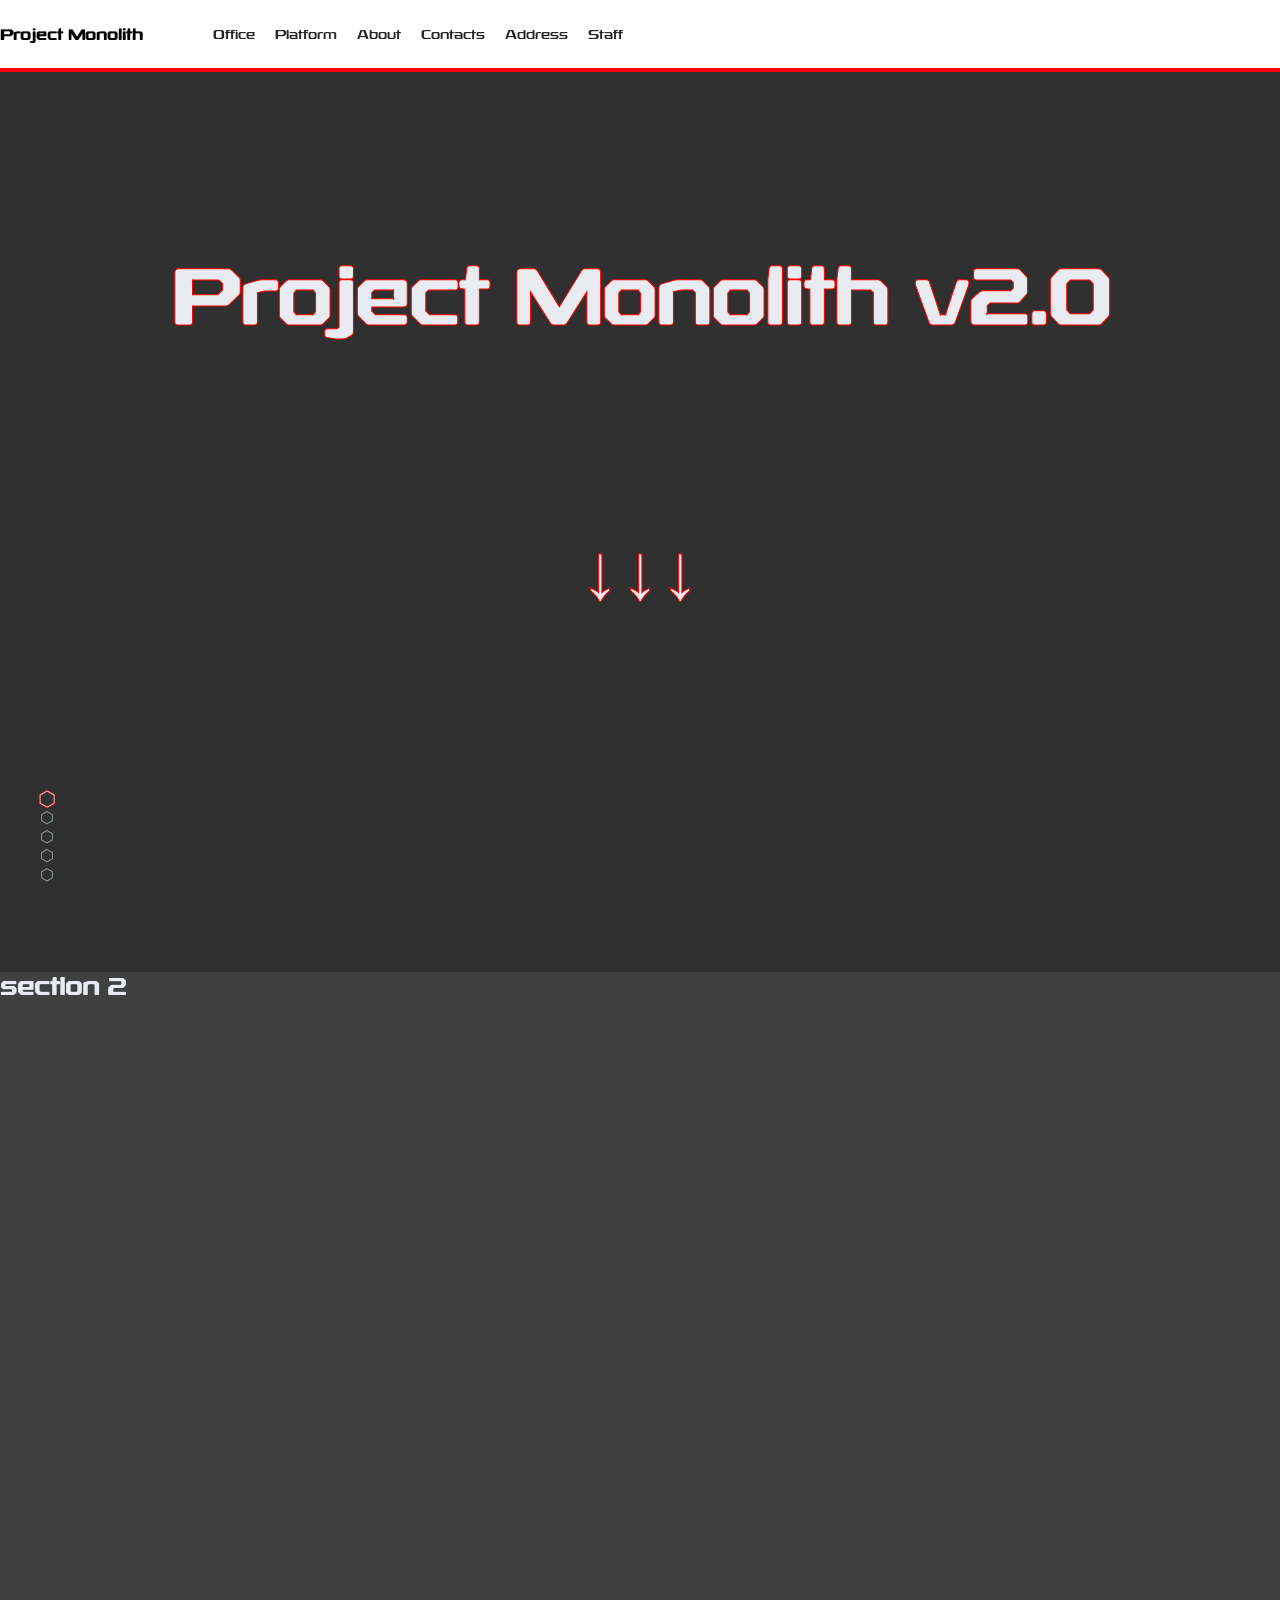
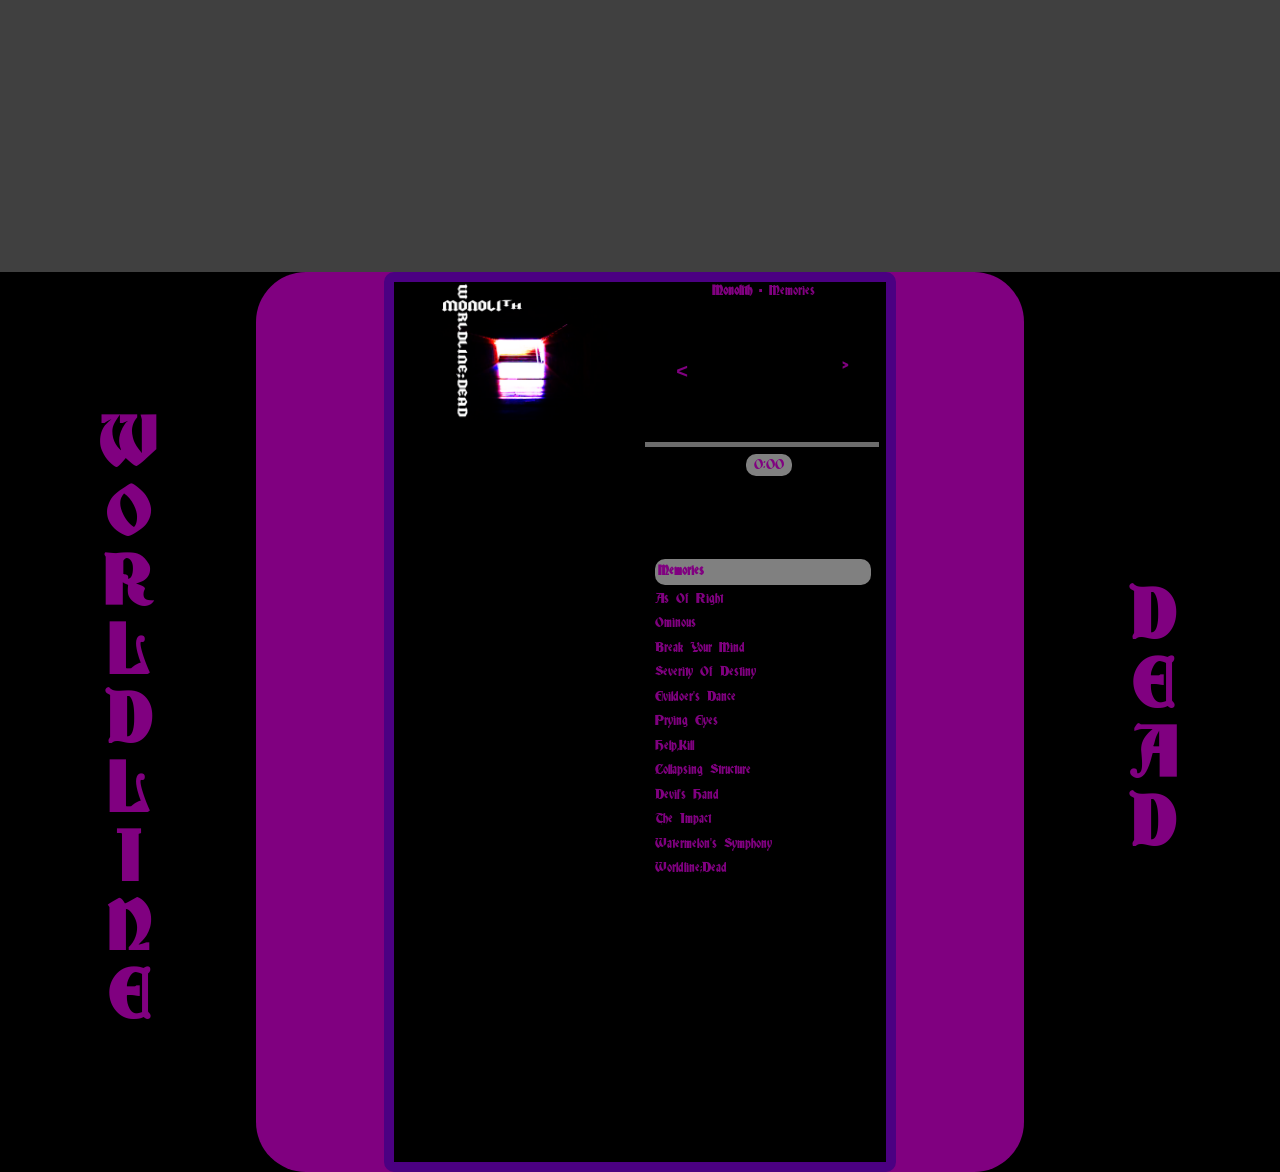
==== index.html @ 78538996 "second commit" ====
<!DOCTYPE html>
<html>
  <head>
    <meta charset="utf-8">
    <title>Project Monolith 2.0</title>
    <link rel="stylesheet" type="text/css" href="style.css">
    <link href="https://fonts.googleapis.com/css?family=Lato&display=swap" rel="stylesheet">
    <meta name="viewport" content="width=device-width, initial-scale=1">
  </head>
<body>


  <div class="theDock">
    <ul>
      <a class="scroll" href="#main-nav"><li>⬡</li></a>
      <a class="scroll" href="#sectionTwo"><li>⬡</li></a>
      <a class="scroll" href="#worldlineDeadSection"><li>⬡</li></a>
      <a class="scroll" href="#sectionFour"><li>⬡</li></a>
      <a class="scroll" href="#sectionFive"><li>⬡</li></a>
    </ul>
  </div>
  <nav id="main-nav">
    <h3>Project Monolith</h3>
    <ul class="main-menu">
      <li><a href="#">Office</a></li>
      <li><a href="#">Platform</a></li>
      <li><a href="#">About</a></li>
      <li><a href="#">Contacts</a></li>
      <li><a href="#">Address</a></li>
      <li><a href="#">Staff</a></li>
    </ul>
  </nav>

  <div id="fullpage">
    <section id="Home">
      <div class="landingScreenTop">
        <h2>Project Monolith v2.0</h2>
      </div>
      <div class="landingScreenBottom">
        <a class="scroll down" href="#sectionTwo">↓↓↓</a>
      </div>
    </section>
    <section id="sectionTwo">
      <h2>section 2</h2>
    </section>
    <section id="worldlineDeadSection">
      <div class="worldlineColumn">
        <h1>WORLDLINE</h1>
      </div>
      <div class="musicPlayer">
        <div id="container">
          <div id="audio-img">
            <img class="cover" title="Worldline;Dead player provided by Monolith" alt="Worldline;Dead" >
          </div>
          <div id="audio-player">
            <div id="audio-info">
              <span class="artist"></span> - <span class="title"></span>
            </div>
            <!-- <input id="volume" type="range" min="0" max="10" value="5"> -->
            <br>
            <div id="audio-buttons">
              <button id="prev"><</button>
              <button id="play"></button>
              <button id="pause"></button>
              <button id="stop"></button>
              <button id="next">˃</button>
            </div>
            <div class="clear"></div>
            <div id="tracker">
              <div id="progressbar">
                <span id="progress"></span>
              </div>
              <span id="duration"></span>
            </div>
            <div class="clear"></div>
            <br>
            <ul id="playlist">
              <li song="Memories.mp3" cover="cover1.jpg" artist="Monolith">Memories</li>
              <li song="As Of Right Now.mp3" cover="cover1.jpg" artist="Monolith">As Of Right</li>
              <li song="Ominous.mp3" cover="cover1.jpg" artist="Monolith">Ominous</li>
              <li song="Break Your Mind.mp3" cover="cover1.jpg" artist="Monolith">Break Your Mind</li>
              <li song="Severity Of Destiny.mp3" cover="cover1.jpg" artist="Monolith">Severity Of Destiny</li>
              <li song="Evildoer's Dance.mp3" cover="cover1.jpg" artist="Monolith">Evildoer's Dance</li>
              <li song="Prying Eyes.mp3" cover="cover1.jpg" artist="Monolith">Prying Eyes</li>
              <li song="Help,Kill.mp3" cover="cover1.jpg" artist="Monolith">Help,Kill</li>
              <li song="Collapsing Structure.mp3" cover="cover1.jpg" artist="Monolith">Collapsing Structure</li>
              <li song="Devil's Hand.mp3" cover="cover1.jpg" artist="Monolith">Devil's Hand</li>
              <li song="The Impact.mp3" cover="cover1.jpg" artist="Monolith">The Impact</li>
              <li song="Watermelon's Symphony.mp3" cover="cover1.jpg" artist="Monolith">Watermelon's Symphony</li>
              <li song="Worldline;Dead.mp3" cover="cover1.jpg" artist="Monolith">Worldline;Dead</li>
            </ul>
          </div>
        </div>
      </div>
      <div class="deadColumn">
        <h1>DEAD</h1>
      </div>
    </section>
    <!-- <section id="sectionFour"></section>
    <section id="sectionFive"></section> -->
  </div>


  <script src="https://code.jquery.com/jquery-3.4.1.js"></script>
  <script src="jquery.scrollify.js"></script>
  <script type="text/javascript "src="script.js"></script>



  <script type="text/javascript">

    $(document).ready(function() {

  var scrollLink = $('.scroll');

  // Smooth scrolling
  scrollLink.click(function(e) {
    e.preventDefault();
    $('body,html').animate({
      scrollTop: $(this.hash).offset().top
    }, 500 );
  });

  // Checking if the animation shall occur
  var worldline_position = $('#worldlineDeadSection').offset().top;

  $(window).on('scroll', function() {
    var y_scroll_pos = window.pageYOffset;
    var scroll_pos_test = worldline_position;

    if(y_scroll_pos > scroll_pos_test) {
        $('.worldlineColumn').addClass('start');
        $('.deadColumn').addClass('start');
        $('.musicPlayer').addClass('start');
    }
    else {
      $('.worldlineColumn').removeClass('start');
      $('.deadColumn').removeClass('start');
      $('.musicPlayer').removeClass('start');
    }
});

var landingPage_position = $('#Home').offset().top;

$(window).on('scroll', function() {
  var y_scroll_pos = window.pageYOffset;
  var scroll_pos_test = landingPage_position;

  if(y_scroll_pos < scroll_pos_test - 20) {
      $('.landingScreenTop').addClass('start');
      $('.landingScreenBottom').addClass('start');
  }
  else {
    $('.landingScreenTop').removeClass('start');
    $('.landingScreenBottom').removeClass('start');
  }
});

  // Active link switching
  $(window).scroll(function() {
    var scrollbarLocation = $(this).scrollTop();

    scrollLink.each(function() {

      var sectionOffset = $(this.hash).offset().top - 20;

      if ( sectionOffset <= scrollbarLocation ) {
        $(this).children().addClass('active');
        $(this).siblings().children().removeClass('active');
      }
    })

  })
  $.scrollify({
    section: "section",
    sectionName: "Home",
    easing: "easeOutExpo",
    touchScroll: true,
    scrollSpeed: 600
  })
})

  </script>
</body>

</html>
---- style.css ----
/* @font-face {
    font-family: 'MyWebFont';
    src: url('webfont.eot');
    src: url('fonts/abovedemoregular-ljmd-webfont.woff') format('woff'),
     url('fonts/AboveDemoRegular-lJMd.ttf') format('truetype');
}
@font-face {
    font-family: "MyRegularWebFont";
    src: url('fonts/gisha.woff') format('woff'),
      url('fonts/gisha.ttf') format('truetype');
} */
@font-face {
    font-family: "MonolithicFont";
    src: url('fonts/rexlia rg.ttf') format('truetype');
}
@font-face {
    font-family: "OldMonolithicFont";
    src: url('fonts/Deutsch.ttf') format('truetype');
}
@keyframes blinker {
  50% {
    opacity: 0;
  }
}
@keyframes animatetop {
  from {top: -300px; opacity: 0}
  to {top: 0; opacity: 1}
}
@keyframes slideInFromLeft {
    0% {
        transform: translateX(-100%);
    }
    100% {
        transform: translateX(0);
    }
}
@keyframes slideInFromRight {
    0% {
        transform: translateX(100%);
    }
    100% {
        transform: translateX(0);
    }
}
@keyframes slideInFromTop {
    0% {
        transform: translateY(-100%);
    }
    100% {
        transform: translateY(0);
    }
}
@keyframes slideInFromBottom {
    0% {
        transform: translateY(100%);
    }
    100% {
        transform: translateY(0);
    }
}

*{
  box-sizing: border-box;
}


html, body {
  overflow-x: hidden;
  padding: 0;
  margin: 0;
  font-family: "MonolithicFont", serif, sans-serif;
  font-weight: lighter;
}
body {

}

/* width */
::-webkit-scrollbar {
  width: 6px;
}

/* Track */
::-webkit-scrollbar-track {
  background: black;
}

/* Handle */
::-webkit-scrollbar-thumb {
  border-radius: 10px;
  background: #ccc;
}

/* Handle on hover */
::-webkit-scrollbar-thumb:hover {
  background: #555;
}
.box {
  /* border: red 1px solid; */
}
#main-nav {
  display: flex;
  align-items: center;
  justify-content: center;
  height: 8vh;
  padding: 20px 0;
  font-size: 13px;
  width: 100%;
  border-bottom: red 4px solid;
}
#main-nav .logo {

}
#main-nav ul {
  list-style: none;
  display: flex;
}
#main-nav ul li {
  padding: 0 10px;
}
#main-nav ul li a {
  padding-bottom: 2px;
}
#main-nav ul li a:hover {
  border-bottom: 2px solid #262626;
}
#main-nav ul.main-menu{
  flex: 1;
  margin-left: 20px;
}
#main-nav a {
  color: #262626;
  text-decoration: none;
}
.theDock{
  bottom: 0;
  position: fixed;
  z-index: 3;
  left: 0;
}
.theDock ul {
  list-style: none;
}
.theDock a{
  text-decoration: none;
  font-family: "MonolithicFont", sans-serif;
}
.theDock li{
  color: rgba(149, 165, 166, 1);
  font-size: 16px;
  transition: transform .1s;
  padding: 0;
}
.theDock li:hover{
  transform: scale(1.1);
}
.theDock li.active{
  -webkit-text-stroke-width: 0.3px;
  -webkit-text-stroke-color: red;
  transform: scale(1.3);
  color: rgba(232, 236, 241, 1)!important;
}
h2 {
  color: rgba(232, 236, 241, 1);
  font-weight: bold;
  margin: 0;
  padding: 0;
  font-family: 'MonolithicFont', sans-serif;
}

#fullpage {
  scroll-behavior: smooth;
  background-color: #fff;
  overflow-y: hidden;
  overflow-x: hidden;
}

#fullpage section{


}
#fullpage section:nth-child(1){
  background-image: url('images/monolith3.jpeg');
  background-size: cover;
  background-attachment: fixed;
  background-position: center;
  background-repeat: no-repeat;
  position: relative;
  background-color: rgb(48,48,48);
}
#Home {
  display: grid;
  grid-template-rows: 1fr 1fr;
  height: 90vh;
}
.landingScreenTop {
  animation: 1s ease-out 0s 1 slideInFromTop;
  position: relative;
  display: flex;
  align-items: center;
  justify-content: center;
}
.landingScreenTop.start {
  animation: 1s ease-out 0s 1 slideInFromLeft;
}
.landingScreenBottom {
  animation: 1s ease-out 0s 1 slideInFromBottom;
  position: relative;
  display: flex;
  justify-content: center;
}
.landingScreenBottom.start {
    animation: 1s ease-out 0s 1 slideInFromRight;
}
.down {
  animation: blinker 2s linear infinite;
  text-decoration: none;
  font-size: 5em;
  color: rgba(232, 236, 241, 1);
  -webkit-text-stroke-width: 1px;
  -webkit-text-stroke-color: red;
  cursor: pointer;
}
#Home h2 {
  position: absolute;
  -webkit-text-stroke-width: 1px;
  -webkit-text-stroke-color: red;
  font-size: 6vw;
}


#fullpage section:nth-child(2){
  position: relative;
  background-color: rgb(64,64,64);
  height: 100vh;
}
#fullpage section:nth-child(3){
  position: relative;
  background-color: black;
}

#worldlineDeadSection {
  display: grid;
  grid-template-columns: 2fr 6fr 2fr;
}
.worldlineColumn {
  display: flex;
  align-items: center;
  justify-content: center;
  color: purple;
  background-color: black;
}
.worldlineColumn h1 {
  font-size: 5vw;
  font-family: 'OldMonolithicFont', sans-serif;
  writing-mode: vertical-rl;
  text-orientation: upright;
}
.worldlineColumn.start {
  animation: 1s ease-out 0s 1 slideInFromTop;
}
.deadColumn {
  display: flex;
  align-items: center;
  justify-content: center;
  color: purple;
  background-color: black;
}
.deadColumn h1 {
  font-size: 5vw;
  font-family: 'OldMonolithicFont', sans-serif;
  writing-mode: vertical-rl;
  text-orientation: upright;
}
.deadColumn.start {
  animation: 1s ease-out 0s 1 slideInFromBottom;
}
.musicPlayer {
  border-radius: 50px;
  font-family: 'OldMonolithicFont', sans-serif;
  background-color: purple;
  display: flex;
  align-items: center;
  justify-content: center;

}
.musicPlayer.start {
  animation: 1s ease-out 0s 1 slideInFromLeft;
}
.musicPlayer h1 {
  font-size: 3vw;
  color: black;
}
#container {
  display: grid;
  grid-template-columns: 1fr 1fr;
  align-items: flex-start;
  justify-content: center;
  height: 100vh;
  min-height: 400px;
  overflow: auto;
  width: 40vw;
  border: indigo solid 10px;
  padding: 0;
  outline: none;
  font-family: "Arial" sans-serif;
  font-size: 13px;
  line-height: 1.5em;
  color: purple;
  background: black;
  -moz-border-radius: 10px;
  -webkit-border-radius: 10px;
  border-radius: 10px;
}
.clear {
  clear: both;
}
#audio-img {
  position: relative;
  overflow: hidden;
  height: 200px;
  margin-bottom: 15px;
  cursor: pointer;
}
.cover {
  width: 100%;
  z-index: 1;
}
#audio-player {
  display: grid;
  grid-template-rows: 0.1fr 0.5fr 0.5fr 0.5fr 1fr;
  align-content: flex-start;
}
#audio-info {
  text-align: center;
}
#audio-info .artist {
  font-weight: bold;
}
input#volume {
  width: 95%;
  -webkit-appearance: none !important;
  margin-left: 2%;
  background: #ccc;
  height: 1px;
  margin-bottom: 20px;
}
input#volume::-webkit-slider-thumb {
  -webkit-appearance: none !important;
  background: url("images/buttons/knob.png") no-repeat;
  height: 12px;
  width: 12px;
  cursor: pointer;
}
#audio-buttons {
  width: 100%;
  display: flex;
  justify-content: center;
  align-items: center;
}
button:hover {
  cursor: pointer;
  transform: scale(0.9);
}

button#play {
  width: 70px;
  height: 70px;
  background: url("images/buttons/play.png") no-repeat;
  float: left;
  -moz-border-radius: 10px;
  -webkit-border-radius: 10px;
  border-radius: 10px;
  border: black solid 1px;
  outline: none;
  transition: transform .1s;
}
button#pause {
  width: 70px;
  height: 70px;
  background: url("images/buttons/pause.png") no-repeat;
  float: left;
  -moz-border-radius: 10px;
  -webkit-border-radius: 10px;
  border-radius: 10px;
  border: black solid 1px;
  outline: none;
}
button#stop {
  width: 70px;
  height: 70px;
  background: url("images/buttons/stop.png") no-repeat;
  float: left;
  -moz-border-radius: 10px;
  -webkit-border-radius: 10px;
  border-radius: 10px;
  border: black solid 1px;
  outline: none;
}
button#prev {
  color: purple;
  font-weight: bold;
  font-size: 20px;
  border: none;
  background: black;
  outline: none;
  outline: none;
}
button#next {
  color: purple;
  font-weight: bold;
  font-size: 20px;
  border: none;
  background: black;
  outline: none;
}
#playlist {
  list-style: none;
  padding: 10px;
}
#playlist li {
  cursor: pointer;
  margin: 5px;
}
#tracker {
  position: relative;
  width: 100%;
}
#playlist li.active {
  font-weight: bold;
  padding: 3px;
  background: grey;
  -moz-border-radius: 10px;
  -webkit-border-radius: 10px;
  border-radius: 10px;
}
#playlist li:hover {
  background-color: #ccc;
  color: black;
  -moz-border-radius: 10px;
  -webkit-border-radius: 10px;
  border-radius: 10px
}
#progressbar {
  width: 95%;
  margin-left: 2%;
  margin-bottom: 20px;
  margin-bottom: 9px;
  height: 5px;
  background: url("images/buttons/progress_bg1.png") no-repeat;
  float: left;
  cursor: pointer;
}
#progress {
  background: url("images/buttons/progress1.png") no-repeat;
  height: 5px;
  display: inline-block;
  position: absolute;
  top: 0;
  left: 6px;
  cursor: pointer;
}
#duration {
  margin-left: 43%;
  top: 0;
  right: 10px;
  padding: 4px 8px;
  background: grey;
  -moz-border-radius: 10px;
  -webkit-border-radius: 10px;
  border-radius: 10px;
  font-weight: 300;
}


@media only screen and (max-device-width: 1366px) {
  #fullpage section:nth-child(2) {
    background-attachment: scroll;
  }
}
@media (max-width: 1100px) {
  #main-nav {
    display: none;
  }
  #Home {
    border-top: none;
  }
}
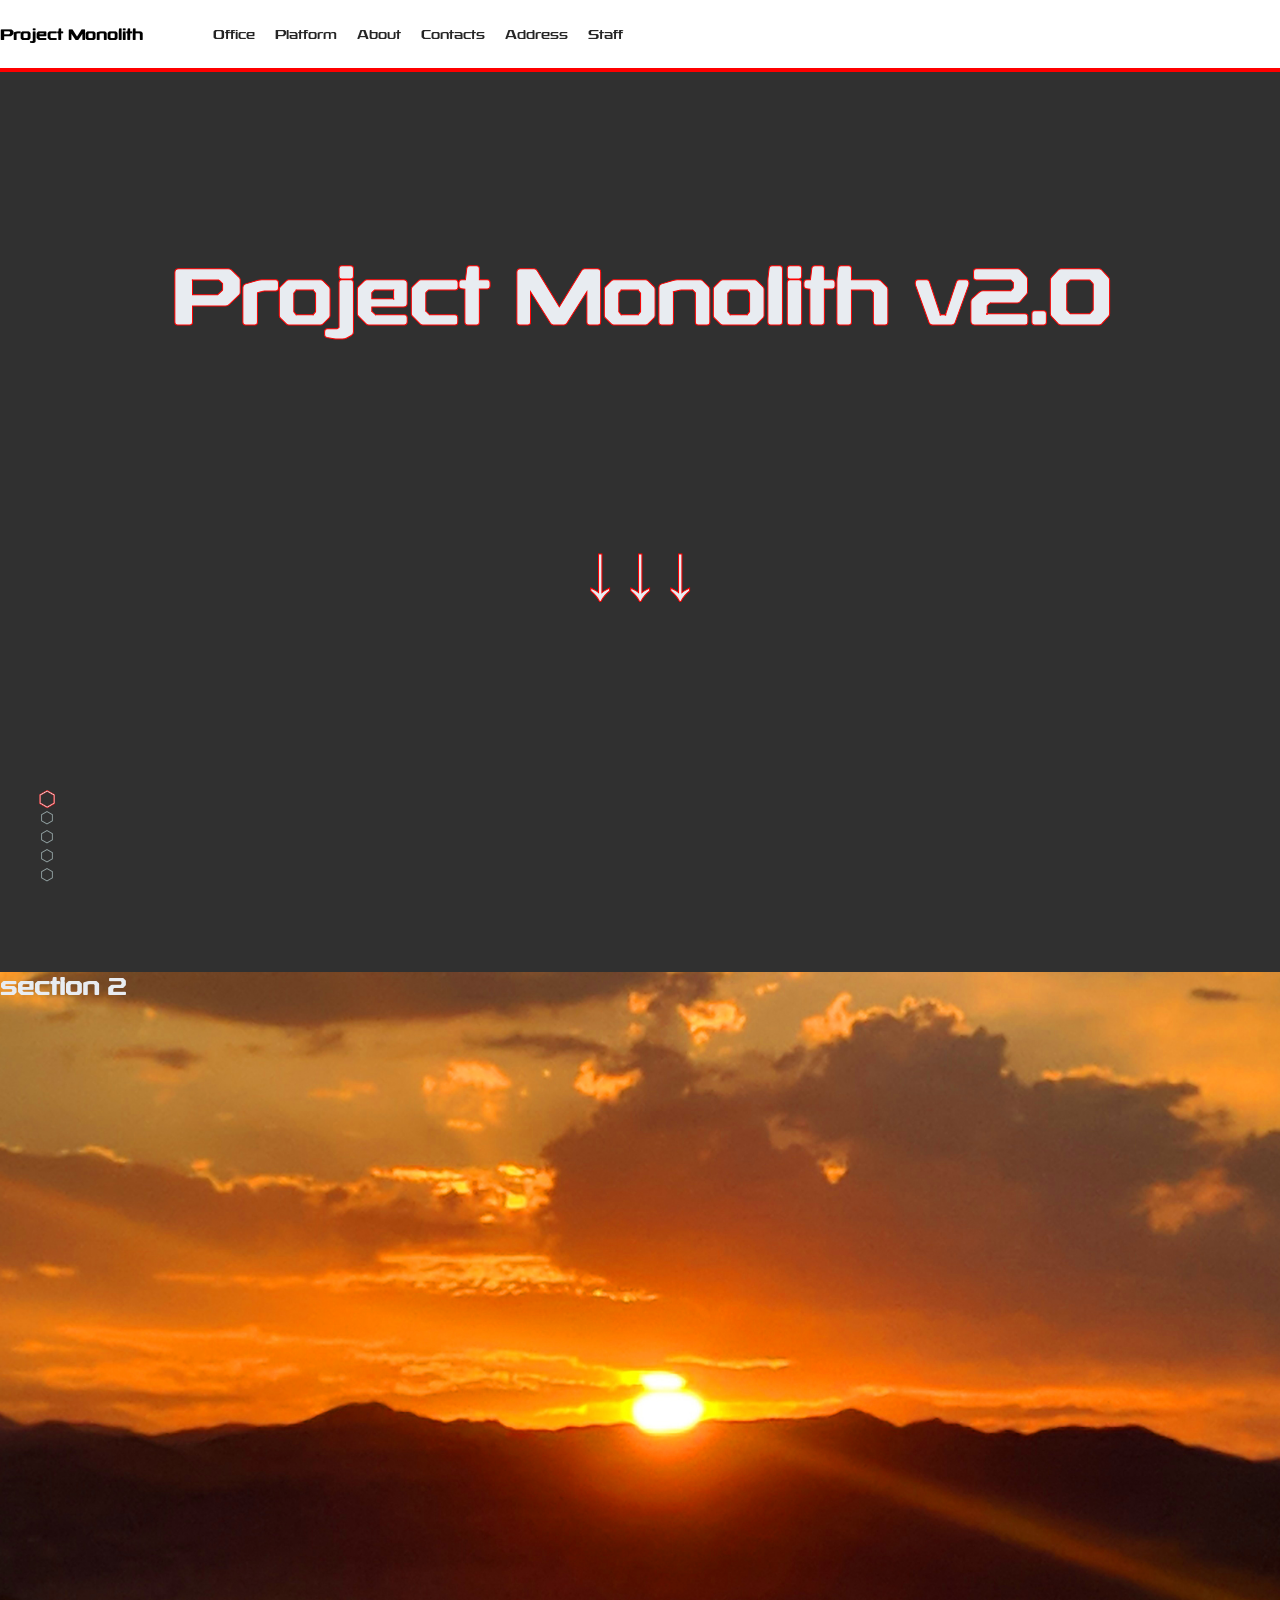
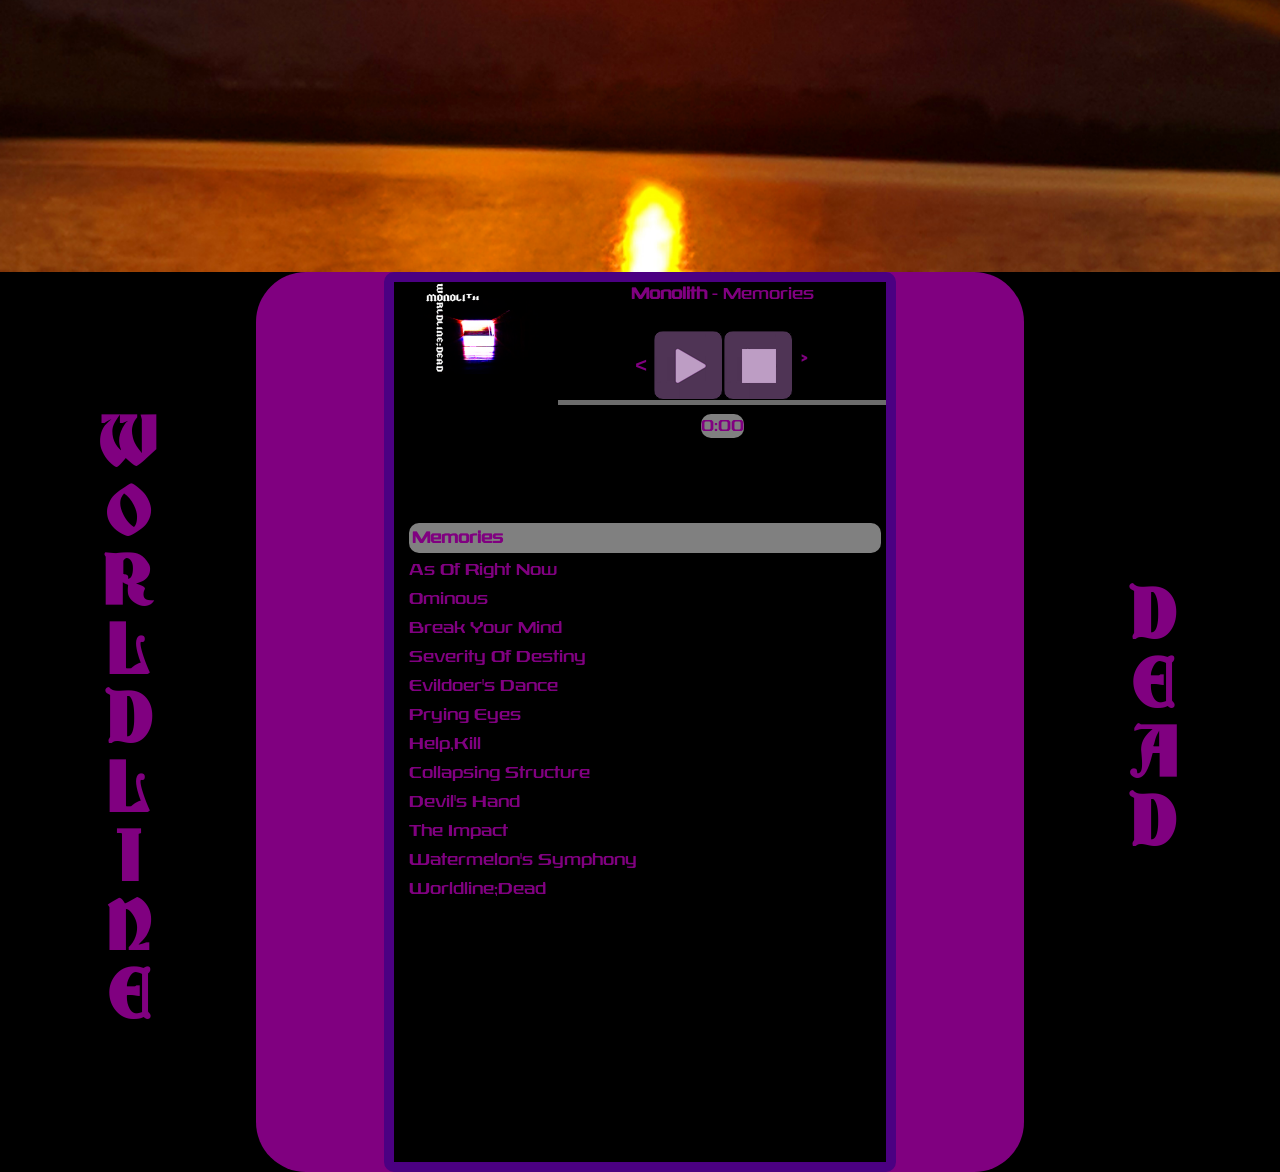
==== commit fc6f7104: "commit codename indigo" ====
--- a/index.html
+++ b/index.html
@@ -49,16 +49,16 @@
       </div>
       <div class="musicPlayer">
         <div id="container">
-          <div id="audio-img">
-            <img class="cover" title="Worldline;Dead player provided by Monolith" alt="Worldline;Dead" >
+          <div id="audio-img" class="box">
+            <img class="box cover" title="Worldline;Dead player provided by Monolith" alt="Worldline;Dead" >
           </div>
-          <div id="audio-player">
-            <div id="audio-info">
+          <div id="audio-player" class="box">
+            <div id="audio-info" class="box">
               <span class="artist"></span> - <span class="title"></span>
             </div>
             <!-- <input id="volume" type="range" min="0" max="10" value="5"> -->
             <br>
-            <div id="audio-buttons">
+            <div id="audio-buttons" class="box">
               <button id="prev"><</button>
               <button id="play"></button>
               <button id="pause"></button>
@@ -66,30 +66,34 @@
               <button id="next">˃</button>
             </div>
             <div class="clear"></div>
-            <div id="tracker">
-              <div id="progressbar">
-                <span id="progress"></span>
+            <div id="tracker" class="box">
+              <div id="progressbar" class="box">
+                <span id="progress" class="box"></span>
               </div>
-              <span id="duration"></span>
+              <div id="durationBox">
+                <span id="duration" class="box"></span>
+              </div>
             </div>
             <div class="clear"></div>
             <br>
-            <ul id="playlist">
-              <li song="Memories.mp3" cover="cover1.jpg" artist="Monolith">Memories</li>
-              <li song="As Of Right Now.mp3" cover="cover1.jpg" artist="Monolith">As Of Right</li>
-              <li song="Ominous.mp3" cover="cover1.jpg" artist="Monolith">Ominous</li>
-              <li song="Break Your Mind.mp3" cover="cover1.jpg" artist="Monolith">Break Your Mind</li>
-              <li song="Severity Of Destiny.mp3" cover="cover1.jpg" artist="Monolith">Severity Of Destiny</li>
-              <li song="Evildoer's Dance.mp3" cover="cover1.jpg" artist="Monolith">Evildoer's Dance</li>
-              <li song="Prying Eyes.mp3" cover="cover1.jpg" artist="Monolith">Prying Eyes</li>
-              <li song="Help,Kill.mp3" cover="cover1.jpg" artist="Monolith">Help,Kill</li>
-              <li song="Collapsing Structure.mp3" cover="cover1.jpg" artist="Monolith">Collapsing Structure</li>
-              <li song="Devil's Hand.mp3" cover="cover1.jpg" artist="Monolith">Devil's Hand</li>
-              <li song="The Impact.mp3" cover="cover1.jpg" artist="Monolith">The Impact</li>
-              <li song="Watermelon's Symphony.mp3" cover="cover1.jpg" artist="Monolith">Watermelon's Symphony</li>
-              <li song="Worldline;Dead.mp3" cover="cover1.jpg" artist="Monolith">Worldline;Dead</li>
-            </ul>
           </div>
+          <ul id="playlist" class="box">
+            <li song="Memories.mp3" cover="cover1.jpg" artist="Monolith">Memories</li>
+            <li song="As Of Right Now.mp3" cover="cover1.jpg" artist="Monolith">As Of Right Now</li>
+            <li song="Ominous.mp3" cover="cover1.jpg" artist="Monolith">Ominous</li>
+            <li song="Break Your Mind.mp3" cover="cover1.jpg" artist="Monolith">Break Your Mind</li>
+            <li song="Severity Of Destiny.mp3" cover="cover1.jpg" artist="Monolith">Severity Of Destiny</li>
+            <li song="Evildoer's Dance.mp3" cover="cover1.jpg" artist="Monolith">Evildoer's Dance</li>
+            <li song="Prying Eyes.mp3" cover="cover1.jpg" artist="Monolith">Prying Eyes</li>
+            <li song="Help,Kill.mp3" cover="cover1.jpg" artist="Monolith">Help,Kill</li>
+            <li song="Collapsing Structure.mp3" cover="cover1.jpg" artist="Monolith">Collapsing Structure</li>
+            <li song="Devil's Hand.mp3" cover="cover1.jpg" artist="Monolith">Devil's Hand</li>
+            <li song="The Impact.mp3" cover="cover1.jpg" artist="Monolith">The Impact</li>
+            <li song="Watermelon's Symphony.mp3" cover="cover1.jpg" artist="Monolith">Watermelon's Symphony</li>
+            <li song="Worldline;Dead.mp3" cover="cover1.jpg" artist="Monolith">Worldline;Dead</li>
+          </ul>
+
+
         </div>
       </div>
       <div class="deadColumn">
@@ -128,7 +132,7 @@
     var y_scroll_pos = window.pageYOffset;
     var scroll_pos_test = worldline_position;
 
-    if(y_scroll_pos > scroll_pos_test) {
+    if(y_scroll_pos > scroll_pos_test - 590) {
         $('.worldlineColumn').addClass('start');
         $('.deadColumn').addClass('start');
         $('.musicPlayer').addClass('start');
@@ -146,7 +150,7 @@
   var y_scroll_pos = window.pageYOffset;
   var scroll_pos_test = landingPage_position;
 
-  if(y_scroll_pos < scroll_pos_test - 20) {
+  if(y_scroll_pos < scroll_pos_test + 300) {
       $('.landingScreenTop').addClass('start');
       $('.landingScreenBottom').addClass('start');
   }
--- a/style.css
+++ b/style.css
@@ -96,7 +96,7 @@
   background: #555;
 }
 .box {
-  /* border: red 1px solid; */
+  /* border: purple 1px solid; */
 }
 #main-nav {
   display: flex;
@@ -231,6 +231,9 @@
 
 #fullpage section:nth-child(2){
   position: relative;
+  background-image: url("images/die.jpg");
+  background-size: cover;
+  background-position: center;
   background-color: rgb(64,64,64);
   height: 100vh;
 }
@@ -257,7 +260,7 @@
   text-orientation: upright;
 }
 .worldlineColumn.start {
-  animation: 1s ease-out 0s 1 slideInFromTop;
+  animation: 1s ease-out 0s 1 slideInFromLeft;
 }
 .deadColumn {
   display: flex;
@@ -273,7 +276,7 @@
   text-orientation: upright;
 }
 .deadColumn.start {
-  animation: 1s ease-out 0s 1 slideInFromBottom;
+  animation: 1s ease-out 0s 1 slideInFromRight;
 }
 .musicPlayer {
   border-radius: 50px;
@@ -285,7 +288,7 @@
 
 }
 .musicPlayer.start {
-  animation: 1s ease-out 0s 1 slideInFromLeft;
+  animation: 1s ease-out 0s 1 slideInFromBottom;
 }
 .musicPlayer h1 {
   font-size: 3vw;
@@ -293,7 +296,8 @@
 }
 #container {
   display: grid;
-  grid-template-columns: 1fr 1fr;
+  grid-template-columns: 1fr 1fr 1fr;
+  grid-template-rows: 1fr 3fr;
   align-items: flex-start;
   justify-content: center;
   height: 100vh;
@@ -303,8 +307,8 @@
   border: indigo solid 10px;
   padding: 0;
   outline: none;
-  font-family: "Arial" sans-serif;
-  font-size: 13px;
+  font-family: "MonolithicFont", sans-serif;
+  font-size: 16px;
   line-height: 1.5em;
   color: purple;
   background: black;
@@ -316,10 +320,10 @@
   clear: both;
 }
 #audio-img {
+  grid-column: 1/2;
   position: relative;
   overflow: hidden;
-  height: 200px;
-  margin-bottom: 15px;
+  height: auto;
   cursor: pointer;
 }
 .cover {
@@ -328,7 +332,7 @@
 }
 #audio-player {
   display: grid;
-  grid-template-rows: 0.1fr 0.5fr 0.5fr 0.5fr 1fr;
+  grid-column: 2/4;
   align-content: flex-start;
 }
 #audio-info {
@@ -378,7 +382,7 @@
 button#pause {
   width: 70px;
   height: 70px;
-  background: url("images/buttons/pause.png") no-repeat;
+  background: url("images/buttons/pauseindigo.png") no-repeat;
   float: left;
   -moz-border-radius: 10px;
   -webkit-border-radius: 10px;
@@ -414,9 +418,11 @@
   background: black;
   outline: none;
 }
+
 #playlist {
+  grid-column: 1/4;
   list-style: none;
-  padding: 10px;
+  padding-left: 10px;
 }
 #playlist li {
   cursor: pointer;
@@ -435,15 +441,15 @@
   border-radius: 10px;
 }
 #playlist li:hover {
-  background-color: #ccc;
+  background-color: purple;
   color: black;
   -moz-border-radius: 10px;
   -webkit-border-radius: 10px;
   border-radius: 10px
 }
 #progressbar {
-  width: 95%;
-  margin-left: 2%;
+  width: 100%;
+
   margin-bottom: 20px;
   margin-bottom: 9px;
   height: 5px;
@@ -452,19 +458,19 @@
   cursor: pointer;
 }
 #progress {
-  background: url("images/buttons/progress1.png") no-repeat;
+  background: url("images/buttons/progress_indigo.png") no-repeat;
   height: 5px;
   display: inline-block;
   position: absolute;
   top: 0;
-  left: 6px;
-  cursor: pointer;
+  cursor: pointer;
+}
+#durationBox {
+  display: flex;
+  width: 100%;
+  justify-content: center;
 }
 #duration {
-  margin-left: 43%;
-  top: 0;
-  right: 10px;
-  padding: 4px 8px;
   background: grey;
   -moz-border-radius: 10px;
   -webkit-border-radius: 10px;
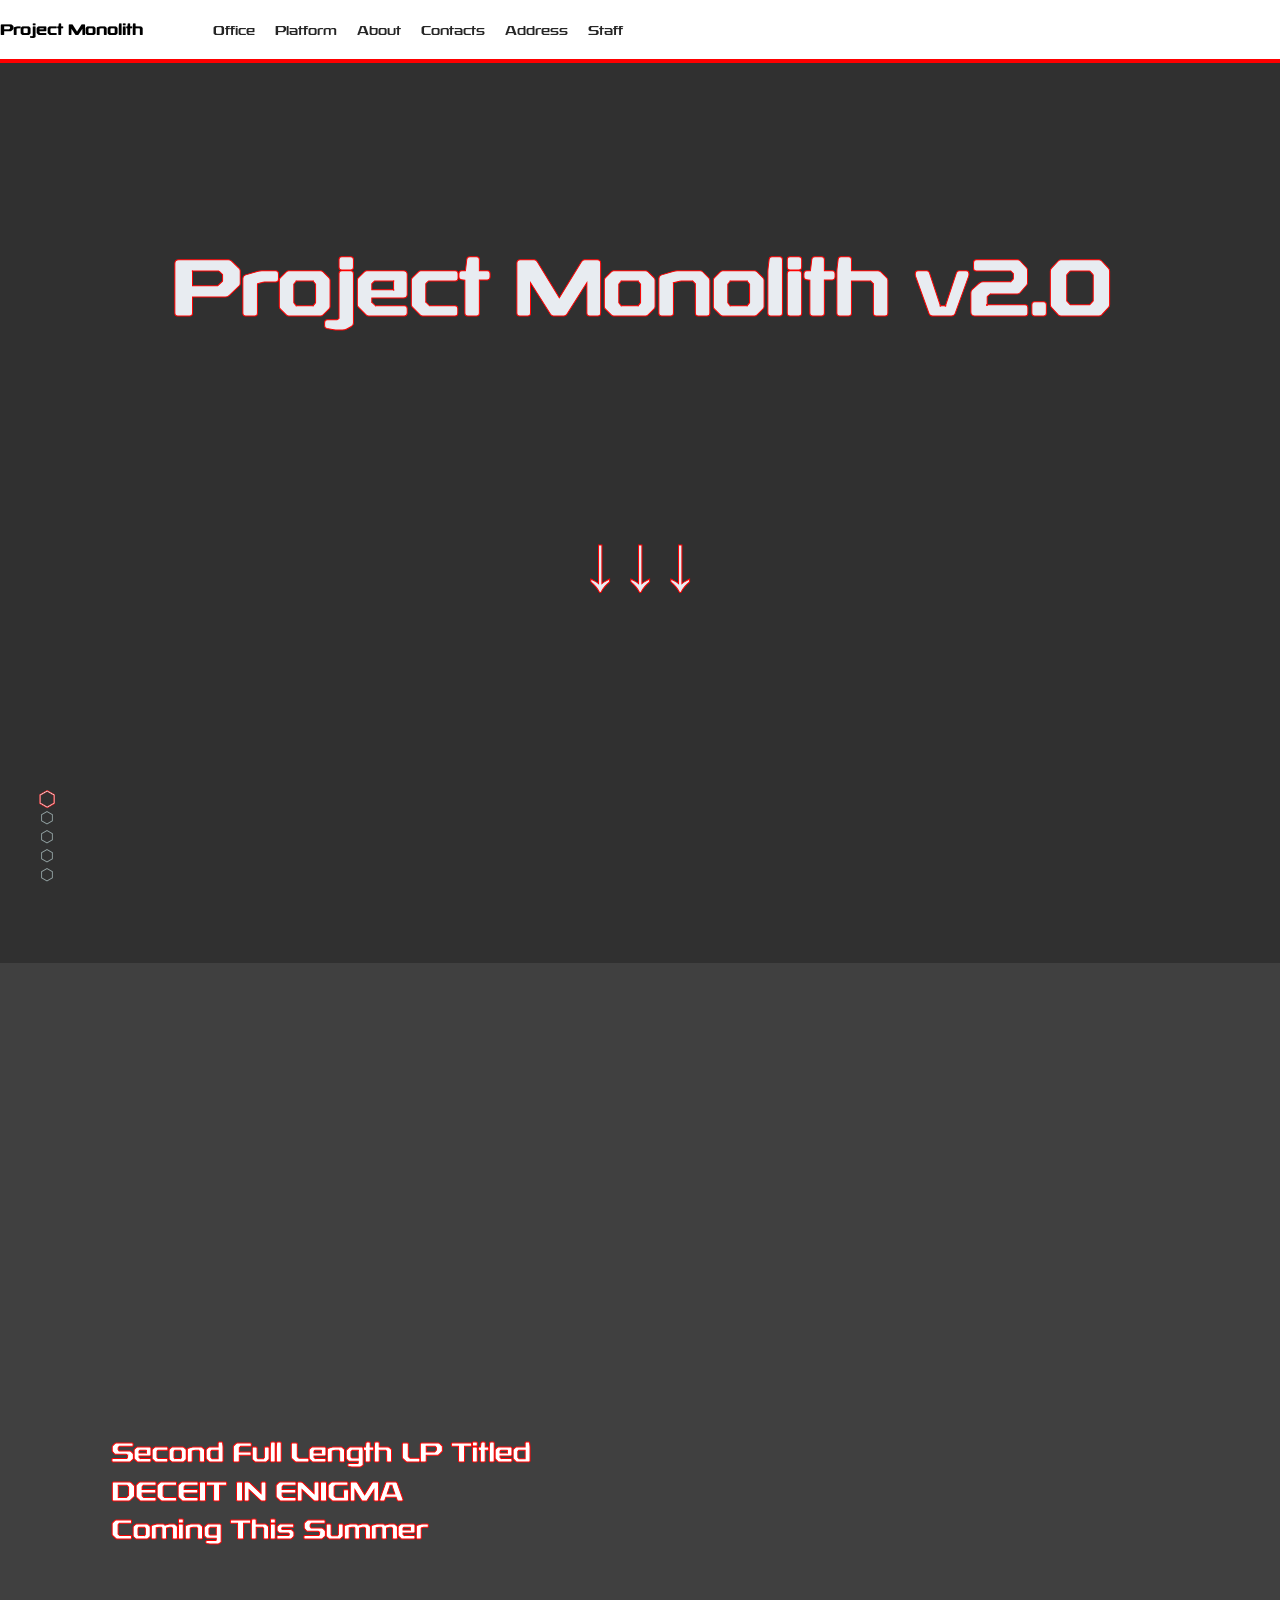
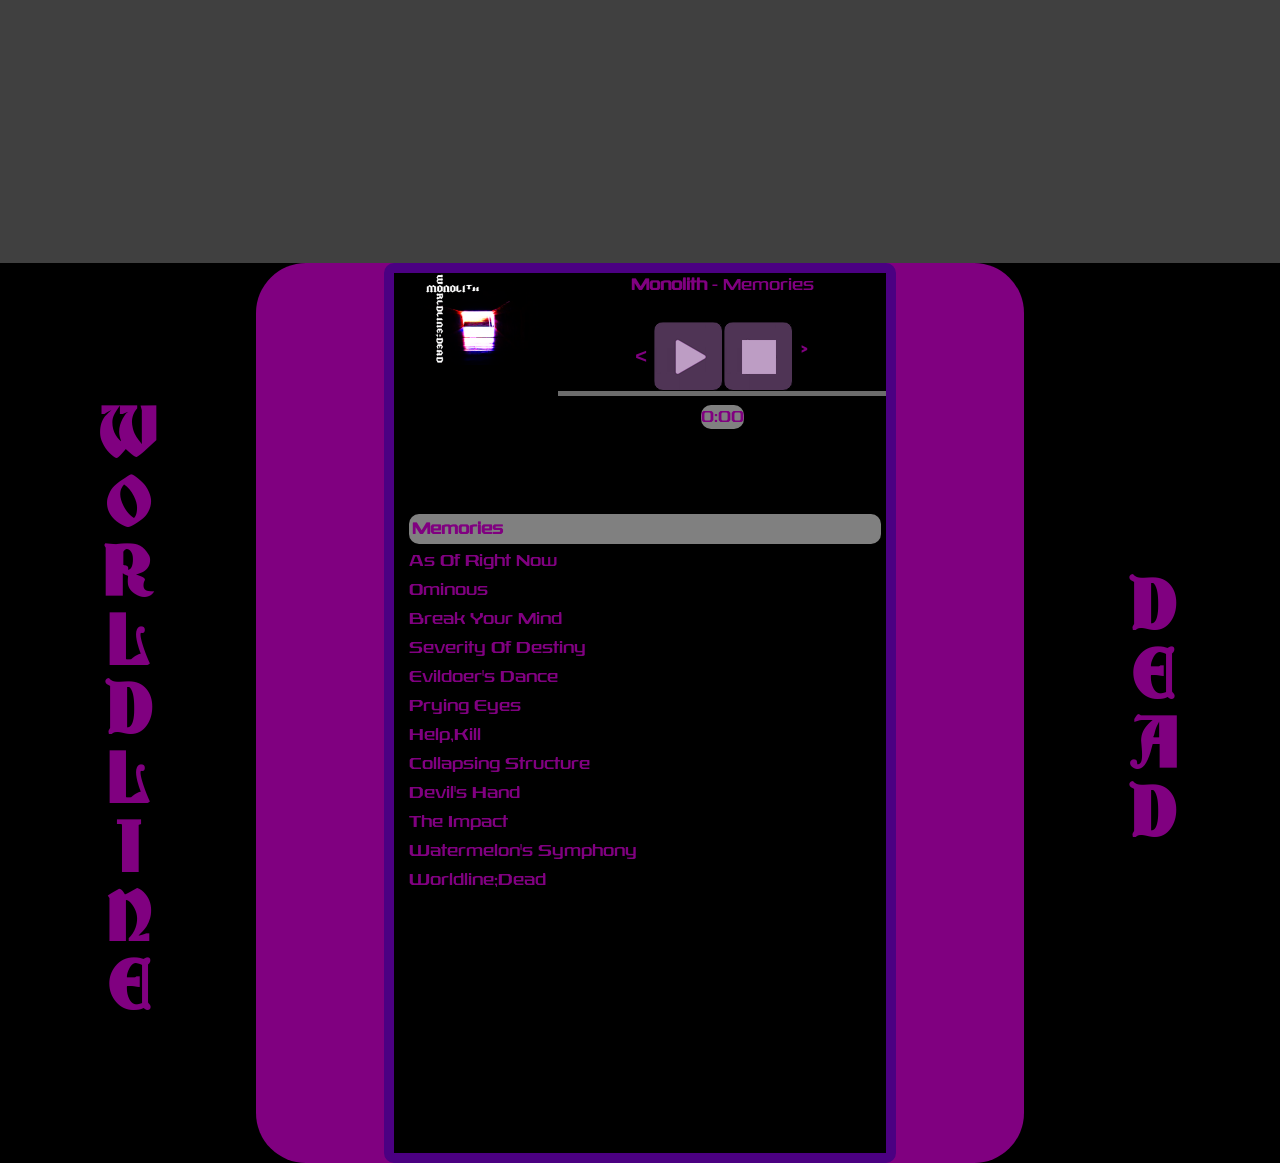
==== commit c0f73041: "commit x" ====
--- a/index.html
+++ b/index.html
@@ -41,7 +41,17 @@
       </div>
     </section>
     <section id="sectionTwo">
-      <h2>section 2</h2>
+      <div class="artSection">
+        <div class="whitespace">
+
+        </div>
+        <div class="deceinInEnigma">
+          <h1>Second Full Length LP Titled<br>DECEIT IN ENIGMA<br>Coming This Summer</h1>
+        </div>
+      </div>
+      <div class="videoContainer">
+        <iframe src="https://www.youtube.com/embed/eZB2RjzZxMc" frameborder="0" allow="accelerometer; autoplay; encrypted-media; gyroscope; picture-in-picture" allowfullscreen></iframe>
+      </div>
     </section>
     <section id="worldlineDeadSection">
       <div class="worldlineColumn">
@@ -132,7 +142,7 @@
     var y_scroll_pos = window.pageYOffset;
     var scroll_pos_test = worldline_position;
 
-    if(y_scroll_pos > scroll_pos_test - 590) {
+    if(y_scroll_pos > scroll_pos_test - 555) {
         $('.worldlineColumn').addClass('start');
         $('.deadColumn').addClass('start');
         $('.musicPlayer').addClass('start');
--- a/style.css
+++ b/style.css
@@ -102,7 +102,7 @@
   display: flex;
   align-items: center;
   justify-content: center;
-  height: 8vh;
+  height: 7vh;
   padding: 20px 0;
   font-size: 13px;
   width: 100%;
@@ -191,7 +191,7 @@
 #Home {
   display: grid;
   grid-template-rows: 1fr 1fr;
-  height: 90vh;
+  height: 94vh;
 }
 .landingScreenTop {
   animation: 1s ease-out 0s 1 slideInFromTop;
@@ -230,12 +230,41 @@
 
 
 #fullpage section:nth-child(2){
-  position: relative;
-  background-image: url("images/die.jpg");
+  display: grid;
+  grid-template-columns: 1fr 1fr;
+  position: relative;
+  background-image: url("images/monolithred.jpg");
+  background-repeat: no-repeat;
+  background-attachment: fixed;
   background-size: cover;
   background-position: center;
   background-color: rgb(64,64,64);
   height: 100vh;
+}
+.artSection {
+  display: grid;
+  grid-template-rows: 1fr 1fr;
+}
+.deceinInEnigma {
+  display: flex;
+  justify-content: center;
+}
+.artSection h1 {
+  position: absolute;
+  -webkit-text-stroke-width: 1px;
+  -webkit-text-stroke-color: red;
+  font-size: 2vw;
+  line-height: 1.5em;
+  color: white;
+}
+.videoContainer {
+  display: flex;
+  align-items: center;
+}
+.videoContainer iframe {
+  width: 50vw;
+  height: 70vh;
+  animation: 1s ease-out 0s 1 slideInFromRight;
 }
 #fullpage section:nth-child(3){
   position: relative;
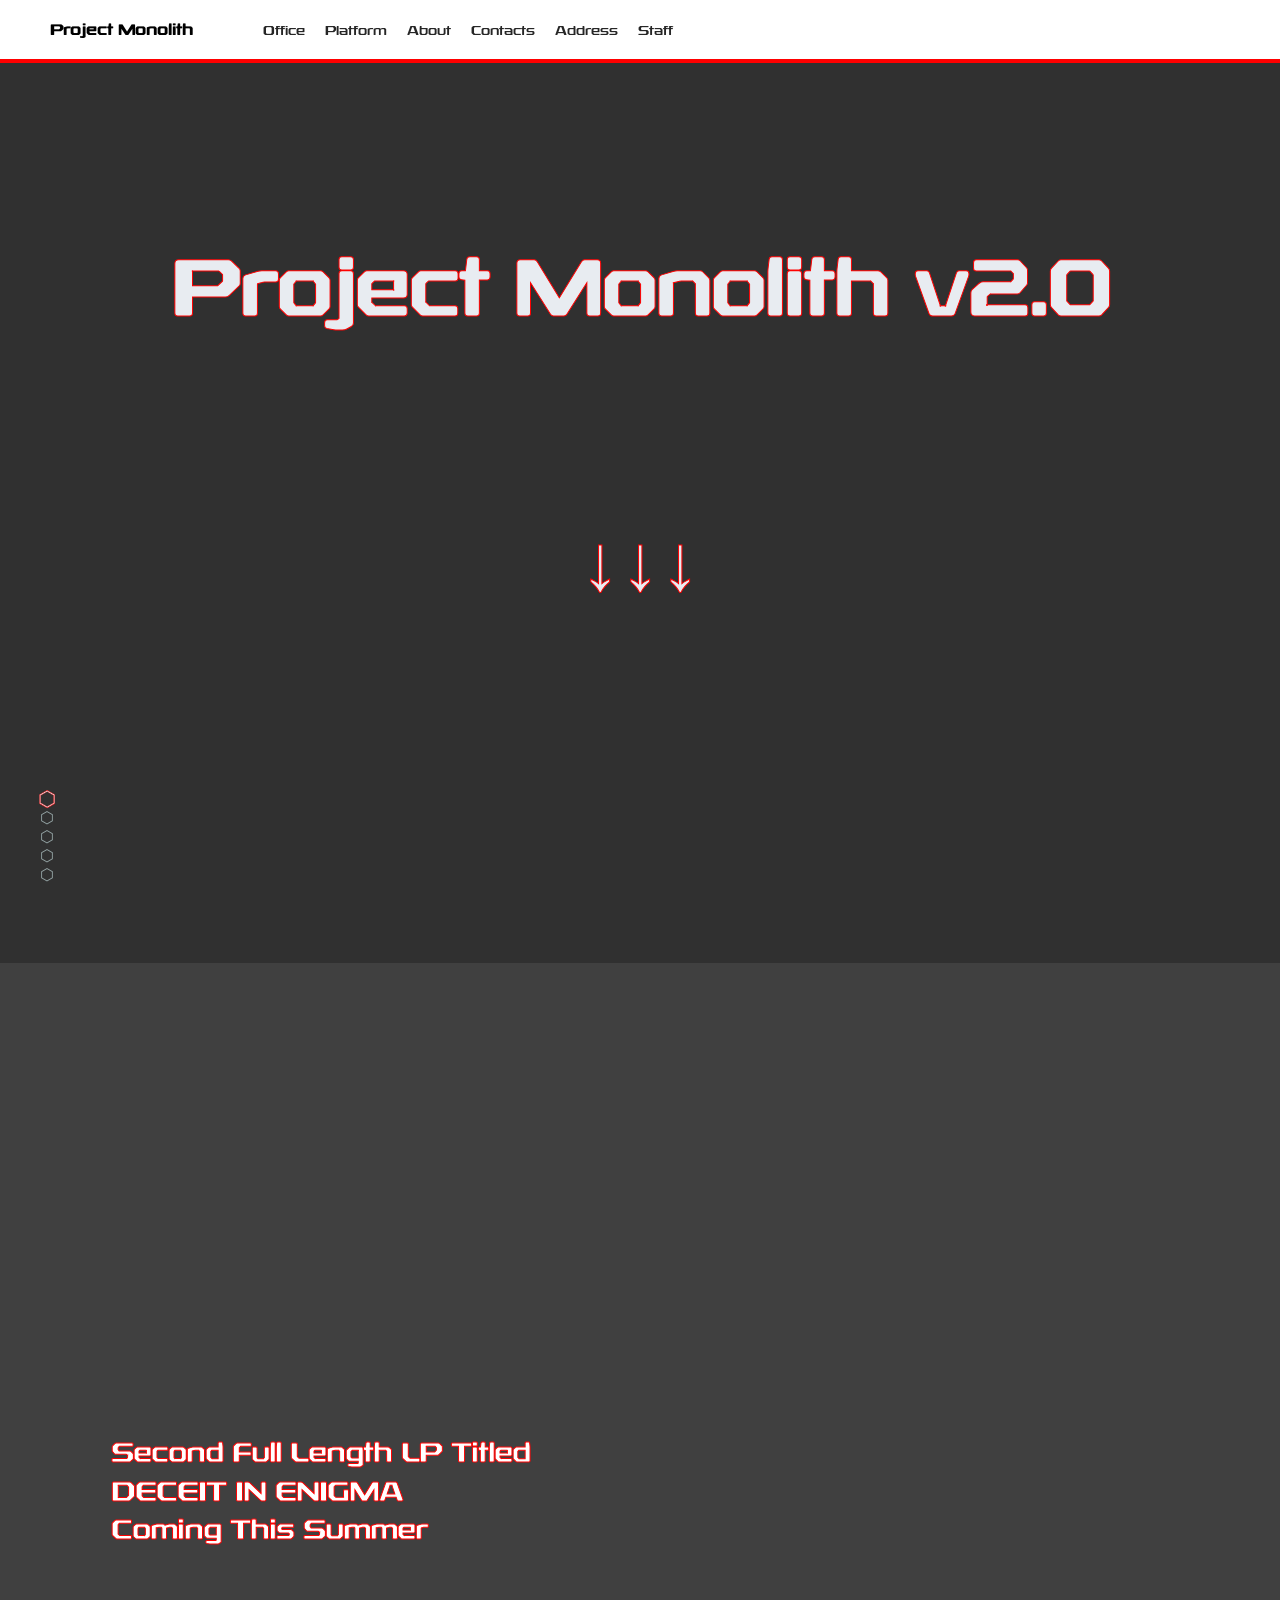
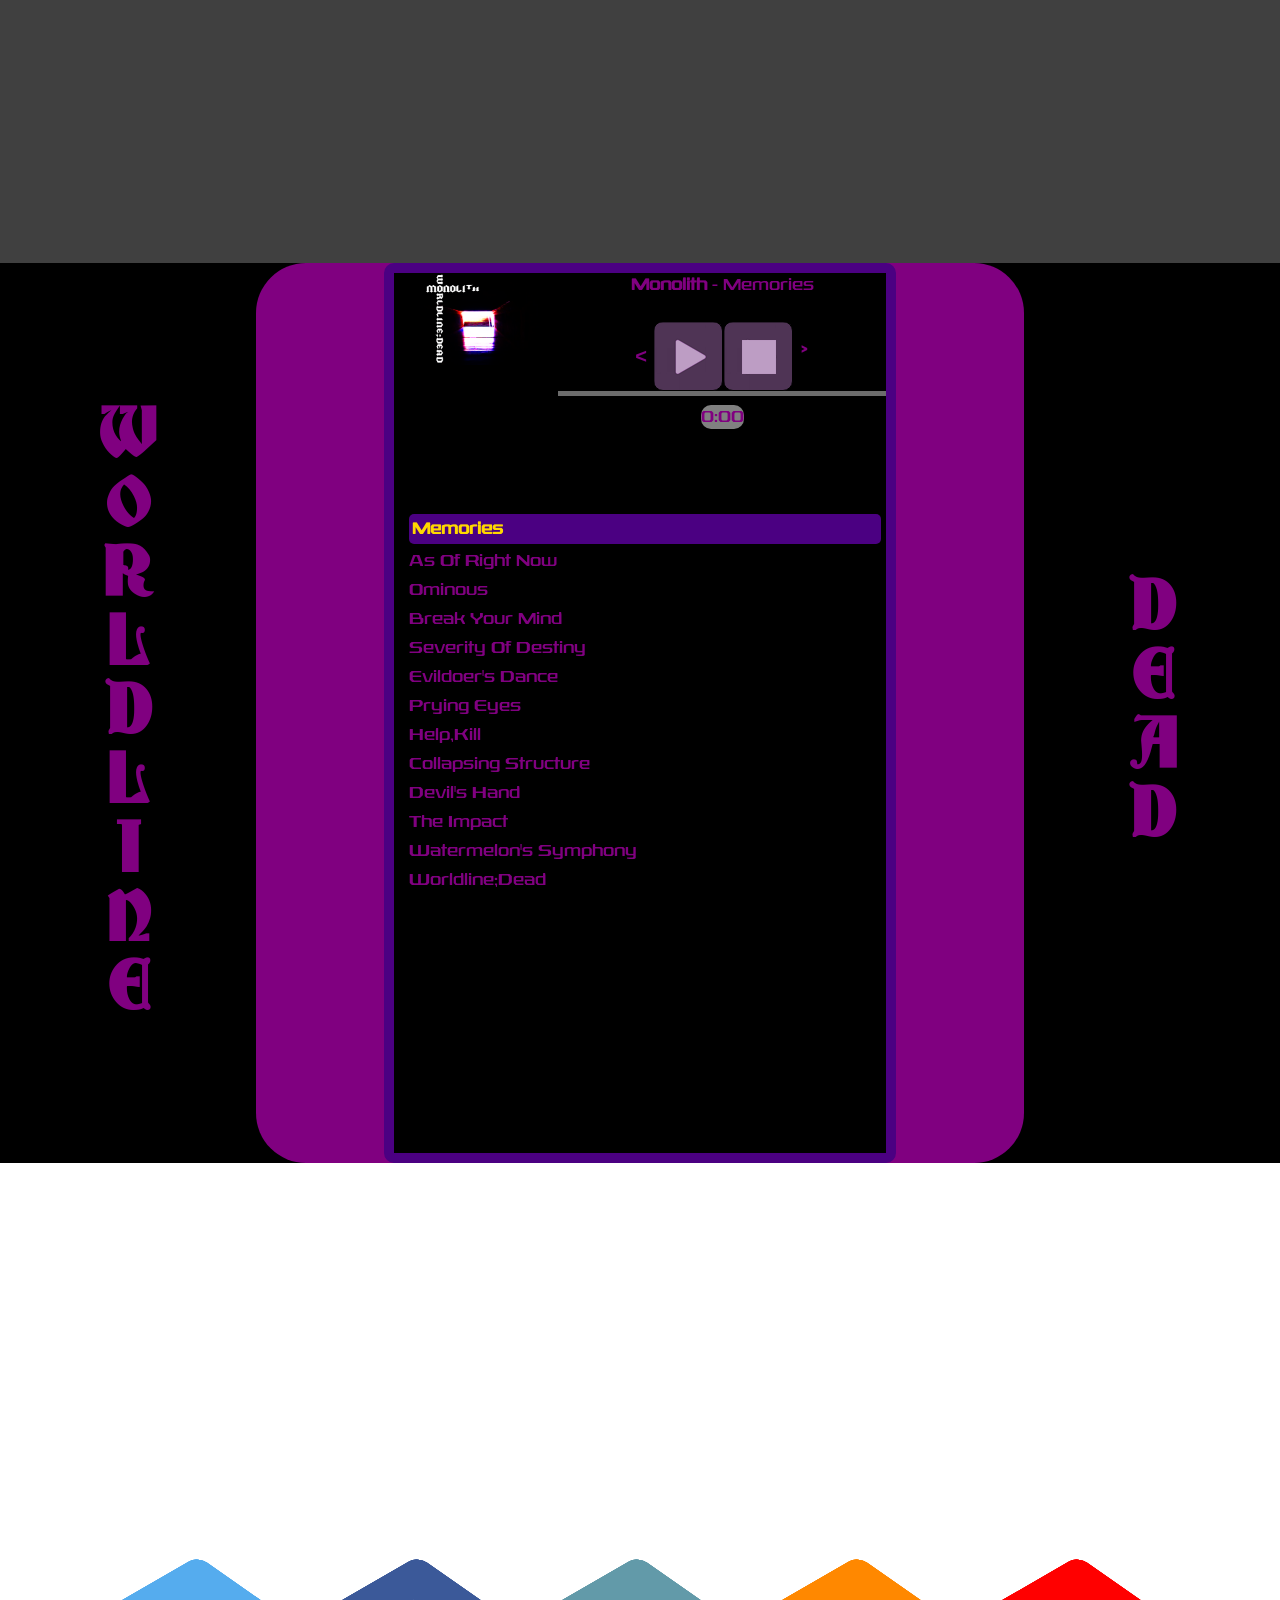
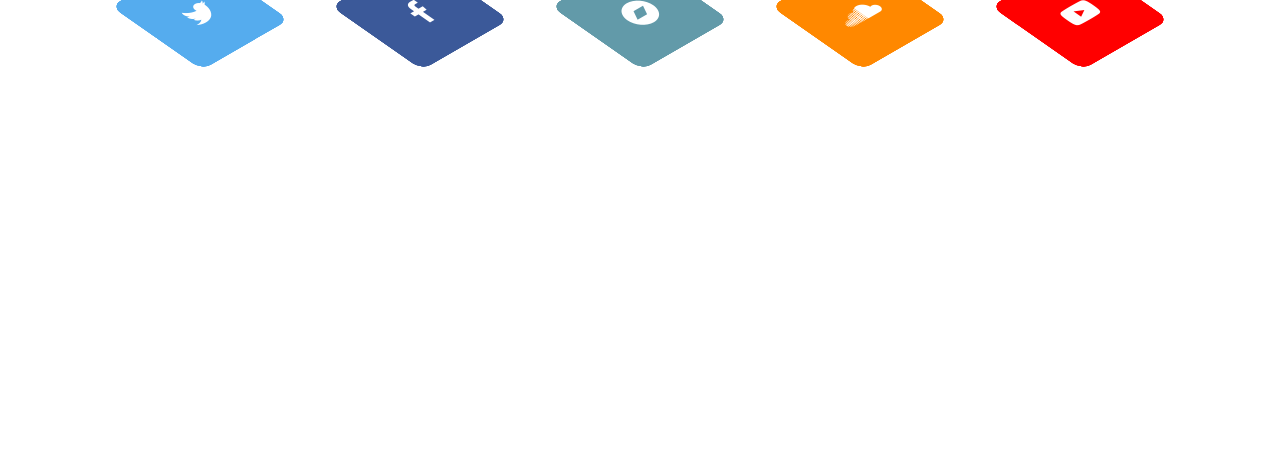
==== commit 4e1799cc: "commit mk85" ====
--- a/index.html
+++ b/index.html
@@ -5,6 +5,7 @@
     <title>Project Monolith 2.0</title>
     <link rel="stylesheet" type="text/css" href="style.css">
     <link href="https://fonts.googleapis.com/css?family=Lato&display=swap" rel="stylesheet">
+    <link href="https://stackpath.bootstrapcdn.com/font-awesome/4.7.0/css/font-awesome.min.css" rel="stylesheet" integrity="sha384-wvfXpqpZZVQGK6TAh5PVlGOfQNHSoD2xbE+QkPxCAFlNEevoEH3Sl0sibVcOQVnN" crossorigin="anonymous">
     <meta name="viewport" content="width=device-width, initial-scale=1">
   </head>
 <body>
@@ -15,7 +16,7 @@
       <a class="scroll" href="#main-nav"><li>⬡</li></a>
       <a class="scroll" href="#sectionTwo"><li>⬡</li></a>
       <a class="scroll" href="#worldlineDeadSection"><li>⬡</li></a>
-      <a class="scroll" href="#sectionFour"><li>⬡</li></a>
+      <a class="scroll" href="#socMediaSection"><li>⬡</li></a>
       <a class="scroll" href="#sectionFive"><li>⬡</li></a>
     </ul>
   </div>
@@ -45,7 +46,7 @@
         <div class="whitespace">
 
         </div>
-        <div class="deceinInEnigma">
+        <div class="deceitInEnigma">
           <h1>Second Full Length LP Titled<br>DECEIT IN ENIGMA<br>Coming This Summer</h1>
         </div>
       </div>
@@ -110,8 +111,56 @@
         <h1>DEAD</h1>
       </div>
     </section>
-    <!-- <section id="sectionFour"></section>
-    <section id="sectionFive"></section> -->
+    <section id="socMediaSection">
+      <ul>
+        <li>
+          <a href="#">
+            <span></span>
+            <span></span>
+            <span></span>
+            <span></span>
+            <span class="fa fa-twitter" aria-hidden="true"></span>
+          </a>
+        </li>
+        <li>
+          <a href="#">
+            <span></span>
+            <span></span>
+            <span></span>
+            <span></span>
+            <span class="fa fa-facebook" aria-hidden="true"></span>
+          </a>
+        </li>
+        <li>
+          <a href="#">
+            <span></span>
+            <span></span>
+            <span></span>
+            <span></span>
+            <span class="fa fa-bandcamp" aria-hidden="true"></span>
+          </a>
+        </li>
+        <li>
+          <a href="#">
+            <span></span>
+            <span></span>
+            <span></span>
+            <span></span>
+            <span class="fa fa-soundcloud" aria-hidden="true"></span>
+          </a>
+        </li>
+        <li>
+          <a href="#">
+            <span></span>
+            <span></span>
+            <span></span>
+            <span></span>
+            <span class="fa fa-youtube-play" aria-hidden="true"></span>
+          </a>
+        </li>
+      </ul>
+    </section>
+    <!-- <section id="sectionFive"></section> -->
   </div>
 
 
@@ -136,13 +185,45 @@
   });
 
   // Checking if the animation shall occur
+  var landingPage_position = $('#Home').offset().top;
+
+  $(window).on('scroll', function() {
+    var y_scroll_pos = window.pageYOffset;
+    var scroll_pos_test = landingPage_position;
+
+    if(y_scroll_pos < scroll_pos_test || y_scroll_pos < sectionTwo_position) {
+        $('.landingScreenTop').addClass('start');
+        $('.landingScreenBottom').addClass('start');
+    }
+    else {
+      $('.landingScreenTop').removeClass('start');
+      $('.landingScreenBottom').removeClass('start');
+    }
+  });
+
+  var sectionTwo_position = $('#sectionTwo').offset().top;
+
+  $(window).on('scroll', function() {
+    var y_scroll_pos = window.pageYOffset;
+    var scroll_pos_test = sectionTwo_position;
+
+    if(y_scroll_pos < worldline_position && y_scroll_pos > landingPage_position) {
+        $('.artSection').addClass('start');
+        $('.videoContainer').addClass('start');
+    }
+    else {
+      $('.artSection').removeClass('start');
+      $('.videoContainer').removeClass('start');
+    }
+  });
+
   var worldline_position = $('#worldlineDeadSection').offset().top;
 
   $(window).on('scroll', function() {
     var y_scroll_pos = window.pageYOffset;
     var scroll_pos_test = worldline_position;
 
-    if(y_scroll_pos > scroll_pos_test - 555) {
+    if(y_scroll_pos > sectionTwo_position + 100 && y_scroll_pos < socmedia_position) {
         $('.worldlineColumn').addClass('start');
         $('.deadColumn').addClass('start');
         $('.musicPlayer').addClass('start');
@@ -154,21 +235,8 @@
     }
 });
 
-var landingPage_position = $('#Home').offset().top;
-
-$(window).on('scroll', function() {
-  var y_scroll_pos = window.pageYOffset;
-  var scroll_pos_test = landingPage_position;
-
-  if(y_scroll_pos < scroll_pos_test + 300) {
-      $('.landingScreenTop').addClass('start');
-      $('.landingScreenBottom').addClass('start');
-  }
-  else {
-    $('.landingScreenTop').removeClass('start');
-    $('.landingScreenBottom').removeClass('start');
-  }
-});
+  var socmedia_position = $('#socMediaSection').offset().top;
+
 
   // Active link switching
   $(window).scroll(function() {
--- a/style.css
+++ b/style.css
@@ -108,8 +108,14 @@
   width: 100%;
   border-bottom: red 4px solid;
 }
-#main-nav .logo {
-
+#main-nav h3 {
+  transition: 0.5s;
+  padding-left: 50px;
+}
+#main-nav h3:hover {
+  font-family: 'OldMonolithicFont', sans-serif;
+  letter-spacing: 1em;
+  color: red;
 }
 #main-nav ul {
   list-style: none;
@@ -119,10 +125,13 @@
   padding: 0 10px;
 }
 #main-nav ul li a {
+  transition: 0.5s;
   padding-bottom: 2px;
 }
 #main-nav ul li a:hover {
   border-bottom: 2px solid #262626;
+  letter-spacing: 1em;
+  color: red;
 }
 #main-nav ul.main-menu{
   flex: 1;
@@ -210,7 +219,7 @@
   justify-content: center;
 }
 .landingScreenBottom.start {
-    animation: 1s ease-out 0s 1 slideInFromRight;
+  animation: 1s ease-out 0s 1 slideInFromRight;
 }
 .down {
   animation: blinker 2s linear infinite;
@@ -233,7 +242,7 @@
   display: grid;
   grid-template-columns: 1fr 1fr;
   position: relative;
-  background-image: url("images/monolithred.jpg");
+  background-image: url("images/Monolithred.jpg");
   background-repeat: no-repeat;
   background-attachment: fixed;
   background-size: cover;
@@ -244,11 +253,17 @@
 .artSection {
   display: grid;
   grid-template-rows: 1fr 1fr;
-}
-.deceinInEnigma {
-  display: flex;
-  justify-content: center;
-}
+  animation: 1s ease-out 0s 1 slideInFromLeft;
+
+}
+.artSection.start {
+  animation: 1s ease-out 0s 1 slideInFromRight;
+}
+.deceitInEnigma {
+  display: flex;
+  justify-content: center;
+}
+
 .artSection h1 {
   position: absolute;
   -webkit-text-stroke-width: 1px;
@@ -260,11 +275,15 @@
 .videoContainer {
   display: flex;
   align-items: center;
+  animation: 1s ease-out 0s 1 slideInFromRight;
+}
+.videoContainer.start {
+  animation: 1s ease-out 0s 1 slideInFromLeft;
 }
 .videoContainer iframe {
   width: 50vw;
   height: 70vh;
-  animation: 1s ease-out 0s 1 slideInFromRight;
+  border-radius: 10px;
 }
 #fullpage section:nth-child(3){
   position: relative;
@@ -464,17 +483,18 @@
 #playlist li.active {
   font-weight: bold;
   padding: 3px;
-  background: grey;
-  -moz-border-radius: 10px;
-  -webkit-border-radius: 10px;
-  border-radius: 10px;
+  color: gold;
+  background: indigo;
+  -moz-border-radius: 5px;
+  -webkit-border-radius: 5px;
+  border-radius: 5px;
 }
 #playlist li:hover {
   background-color: purple;
   color: black;
-  -moz-border-radius: 10px;
-  -webkit-border-radius: 10px;
-  border-radius: 10px
+  -moz-border-radius: 5px;
+  -webkit-border-radius: 5px;
+  border-radius: 5px
 }
 #progressbar {
   width: 100%;
@@ -507,6 +527,94 @@
   font-weight: 300;
 }
 
+#fullpage section:nth-child(4){
+  position: relative;
+  background-image: url('images/monolith3.jpeg');
+  background-size: cover;
+  background-attachment: fixed;
+  background-position: bottom;
+  background-repeat: no-repeat;
+}
+#socMediaSection {
+  display: flex;
+  justify-content: center;
+  align-items: center;
+}
+#socMediaSection ul {
+  position: relative;
+  margin: 0;
+  padding: 0;
+  display: flex;
+}
+#socMediaSection ul li {
+  position: relative;
+  list-style: none;
+  width: 100px;
+  height: 100px;
+  margin: 0 60px;
+  transform: rotate(-30deg) skew(25deg);;
+}
+#socMediaSection ul li span {
+  position: absolute;
+  border-radius: 10px;
+  top: 0;
+  left: 0;
+  width: 100%;
+  height: 100%;
+  color: white;
+  background: #000;
+  transition: 0.5s;
+  display: flex !important;
+  justify-content: center;
+  align-items: center;
+  font-size: 30px !important;
+}
+
+#socMediaSection ul li:hover span {
+  box-shadow: -1px 1px 1px rgba(0, 0, 0, 0.8);
+}
+
+#socMediaSection ul li:hover span:nth-child(5){
+  transform: translate(40px,-40px);
+  opacity: 1;
+}
+#socMediaSection ul li:hover span:nth-child(4){
+  transform: translate(30px,-30px);
+  opacity: 0.8;
+}
+#socMediaSection ul li:hover span:nth-child(3){
+  transform: translate(20px,-20px);
+  opacity: 0.6;
+}
+#socMediaSection ul li:hover span:nth-child(2){
+  transform: translate(10px,-10px);
+  opacity: 0.4;
+}
+#socMediaSection ul li:hover span:nth-child(1){
+  transform: translate(0,0);
+  transform: rotate(25deg);
+  opacity: 0.2;
+}
+
+
+#socMediaSection ul li:nth-child(1) span{
+  background: #55acee;
+}
+#socMediaSection ul li:nth-child(2) span{
+  background: #3b5999;
+}
+#socMediaSection ul li:nth-child(3) span{
+  background: #629aa9;
+}
+#socMediaSection ul li:nth-child(4) span{
+  background: #ff8800;
+}
+#socMediaSection ul li:nth-child(5) span{
+  background: #ff0000;
+}
+
+
+
 
 @media only screen and (max-device-width: 1366px) {
   #fullpage section:nth-child(2) {
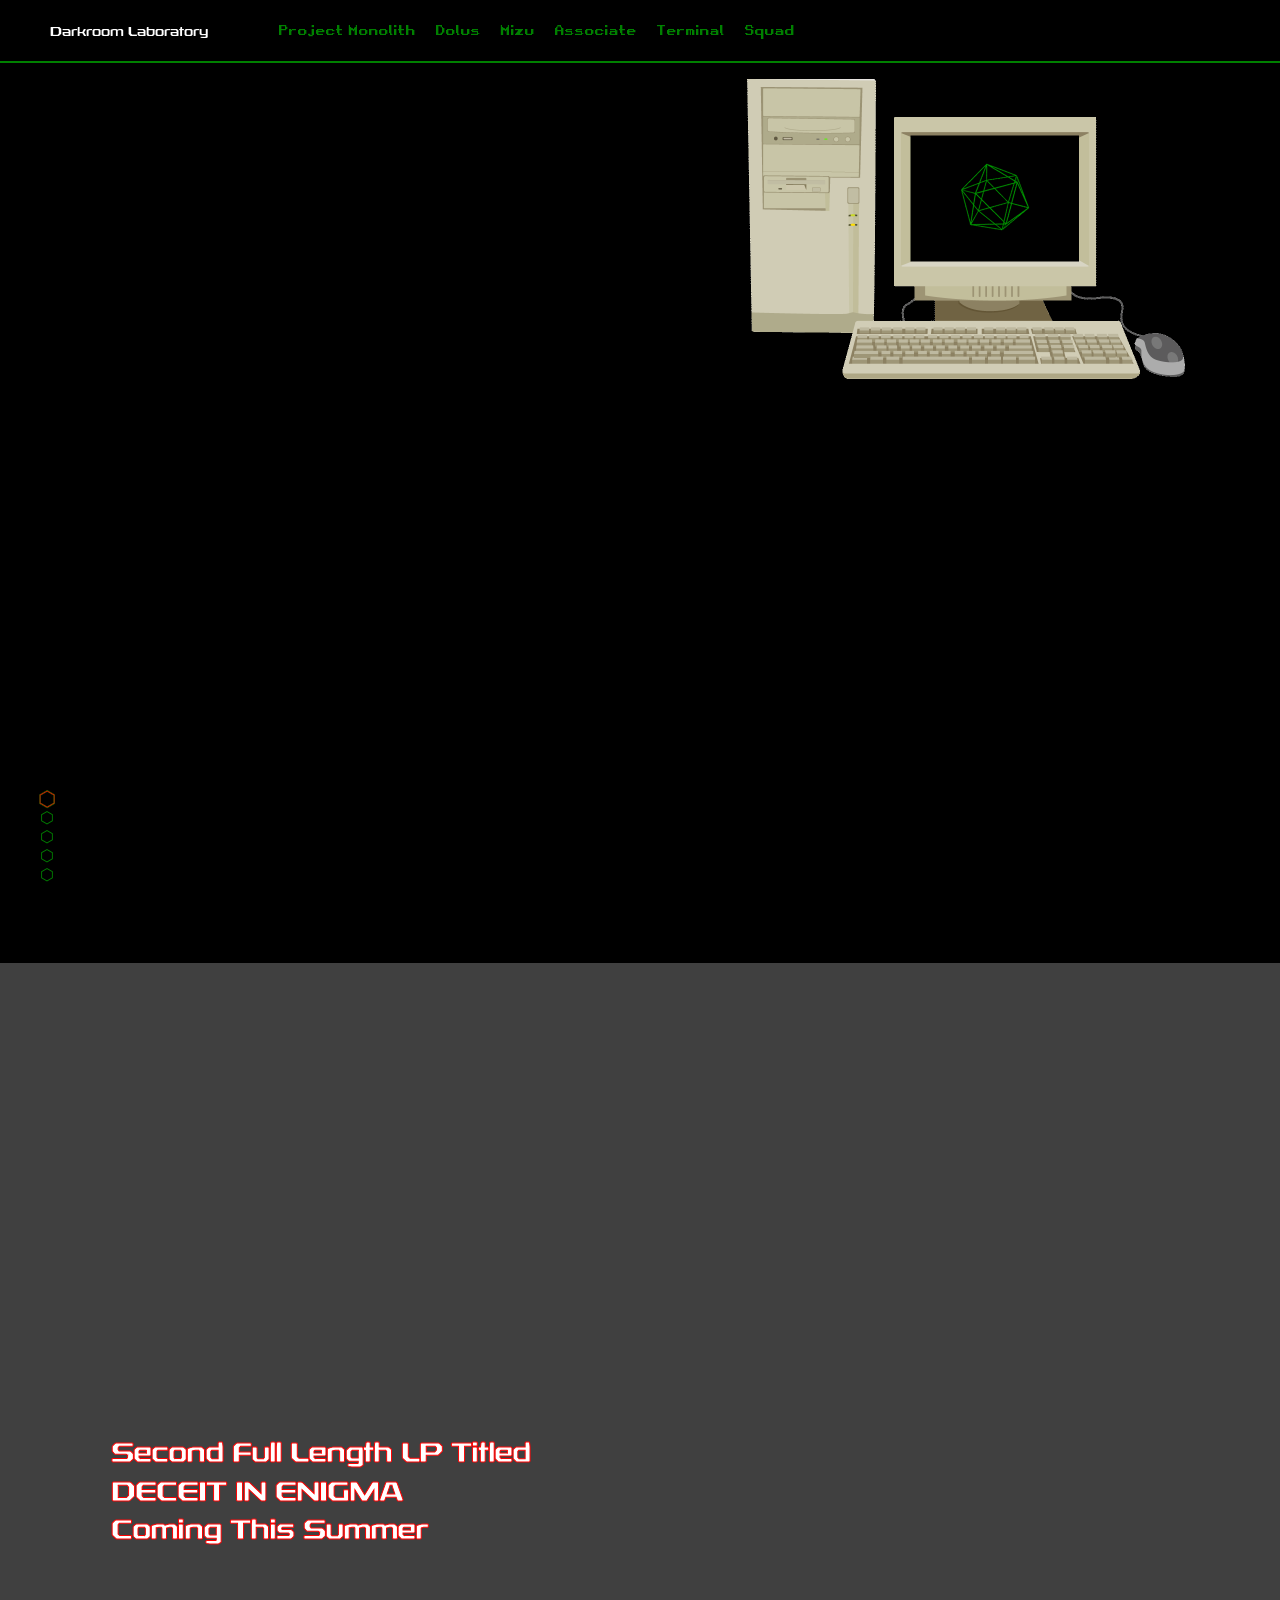
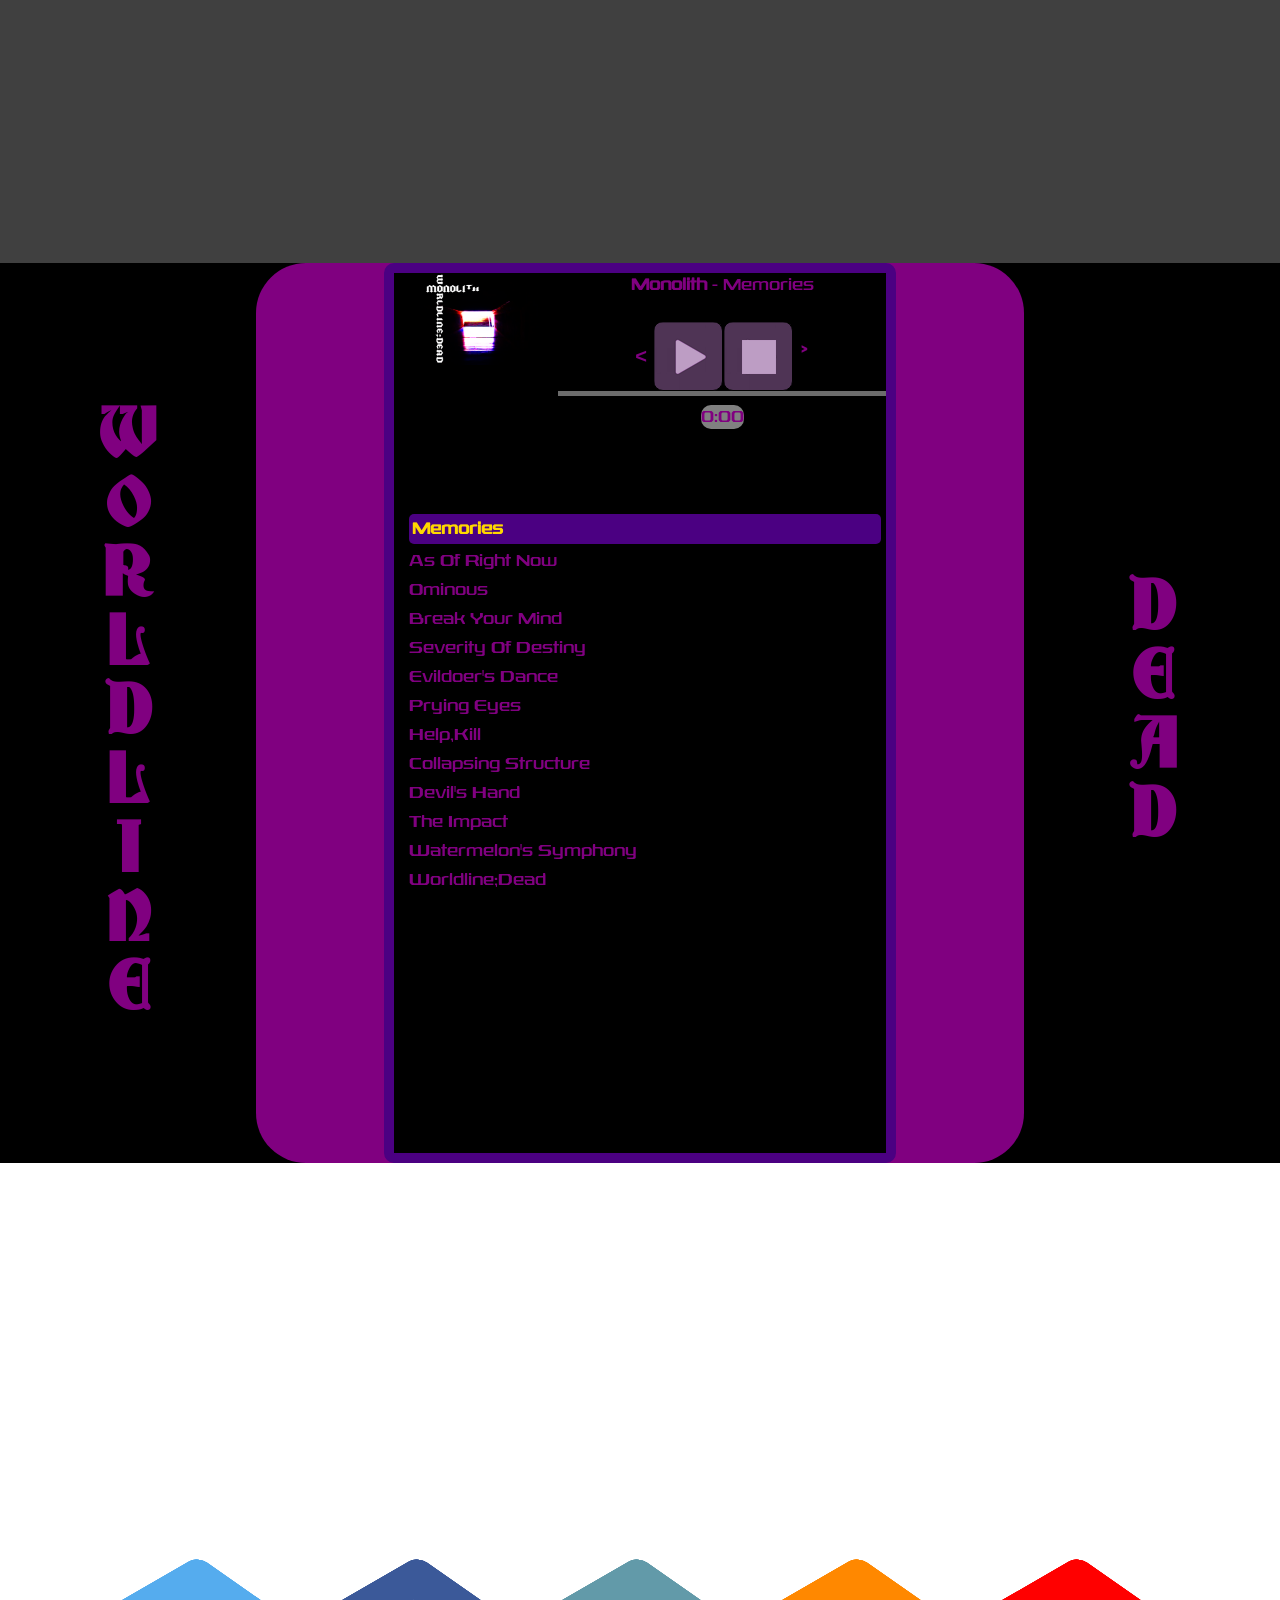
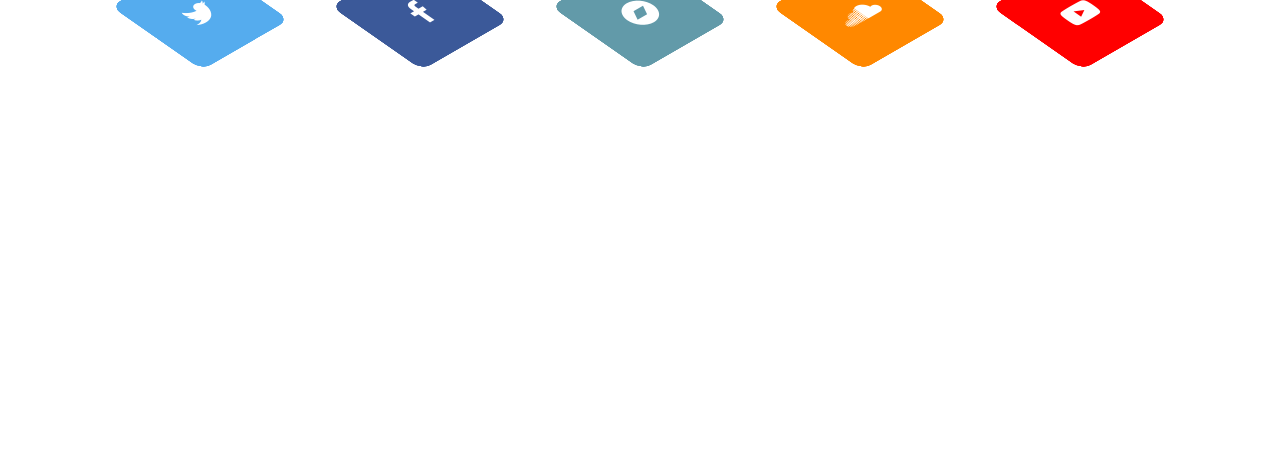
==== commit f19202b6: "initial commit" ====
--- a/index.html
+++ b/index.html
@@ -2,7 +2,7 @@
 <html>
   <head>
     <meta charset="utf-8">
-    <title>Project Monolith 2.0</title>
+    <title>Darkroom Laboratory</title>
     <link rel="stylesheet" type="text/css" href="style.css">
     <link href="https://fonts.googleapis.com/css?family=Lato&display=swap" rel="stylesheet">
     <link href="https://stackpath.bootstrapcdn.com/font-awesome/4.7.0/css/font-awesome.min.css" rel="stylesheet" integrity="sha384-wvfXpqpZZVQGK6TAh5PVlGOfQNHSoD2xbE+QkPxCAFlNEevoEH3Sl0sibVcOQVnN" crossorigin="anonymous">
@@ -21,24 +21,25 @@
     </ul>
   </div>
   <nav id="main-nav">
-    <h3>Project Monolith</h3>
+    <div class="Dlab">
+      <a>Darkroom Laboratory</a>
+    </div>
     <ul class="main-menu">
-      <li><a href="#">Office</a></li>
-      <li><a href="#">Platform</a></li>
-      <li><a href="#">About</a></li>
-      <li><a href="#">Contacts</a></li>
-      <li><a href="#">Address</a></li>
-      <li><a href="#">Staff</a></li>
+      <li><a href="#">Project Monolith</a></li>
+      <li><a href="#">Dolus</a></li>
+      <li><a href="#">Mizu</a></li>
+      <li><a href="#">Associate</a></li>
+      <li><a href="#">Terminal</a></li>
+      <li><a href="#">Squad</a></li>
     </ul>
   </nav>
 
   <div id="fullpage">
     <section id="Home">
-      <div class="landingScreenTop">
-        <h2>Project Monolith v2.0</h2>
-      </div>
-      <div class="landingScreenBottom">
-        <a class="scroll down" href="#sectionTwo">↓↓↓</a>
+      <div class="landingScreenLeft">
+      </div>
+      <div class="landingScreenRight">
+        <img class="pcimg" src="images/pchexagon2.gif">
       </div>
     </section>
     <section id="sectionTwo">
@@ -192,12 +193,12 @@
     var scroll_pos_test = landingPage_position;
 
     if(y_scroll_pos < scroll_pos_test || y_scroll_pos < sectionTwo_position) {
-        $('.landingScreenTop').addClass('start');
-        $('.landingScreenBottom').addClass('start');
+        $('.landingScreenLeft').addClass('start');
+        $('.landingScreenRight').addClass('start');
     }
     else {
-      $('.landingScreenTop').removeClass('start');
-      $('.landingScreenBottom').removeClass('start');
+      $('.landingScreenLeft').removeClass('start');
+      $('.landingScreenRight').removeClass('start');
     }
   });
 
--- a/style.css
+++ b/style.css
@@ -1,14 +1,7 @@
-/* @font-face {
-    font-family: 'MyWebFont';
-    src: url('webfont.eot');
-    src: url('fonts/abovedemoregular-ljmd-webfont.woff') format('woff'),
-     url('fonts/AboveDemoRegular-lJMd.ttf') format('truetype');
-}
 @font-face {
-    font-family: "MyRegularWebFont";
-    src: url('fonts/gisha.woff') format('woff'),
-      url('fonts/gisha.ttf') format('truetype');
-} */
+    font-family: "TerminalFont";
+    src: url('fonts/Retro Gaming.ttf') format('truetype');
+}
 @font-face {
     font-family: "MonolithicFont";
     src: url('fonts/rexlia rg.ttf') format('truetype');
@@ -106,17 +99,21 @@
   padding: 20px 0;
   font-size: 13px;
   width: 100%;
-  border-bottom: red 4px solid;
+  background-color: black;
+  border-bottom: green 2px solid;
 }
 #main-nav h3 {
+}
+.Dlab a {
   transition: 0.5s;
   padding-left: 50px;
-}
-#main-nav h3:hover {
+  color: white;
+}
+/* .Dlab:hover a {
   font-family: 'OldMonolithicFont', sans-serif;
   letter-spacing: 1em;
   color: red;
-}
+} */
 #main-nav ul {
   list-style: none;
   display: flex;
@@ -125,11 +122,13 @@
   padding: 0 10px;
 }
 #main-nav ul li a {
+  font-family: 'TerminalFont', sans-serif;
   transition: 0.5s;
   padding-bottom: 2px;
+  color: green;
 }
 #main-nav ul li a:hover {
-  border-bottom: 2px solid #262626;
+  /* border-bottom: 2px solid #262626; */
   letter-spacing: 1em;
   color: red;
 }
@@ -138,7 +137,6 @@
   margin-left: 20px;
 }
 #main-nav a {
-  color: #262626;
   text-decoration: none;
 }
 .theDock{
@@ -155,7 +153,7 @@
   font-family: "MonolithicFont", sans-serif;
 }
 .theDock li{
-  color: rgba(149, 165, 166, 1);
+  color: green;
   font-size: 16px;
   transition: transform .1s;
   padding: 0;
@@ -165,16 +163,13 @@
 }
 .theDock li.active{
   -webkit-text-stroke-width: 0.3px;
-  -webkit-text-stroke-color: red;
+  -webkit-text-stroke-color: green;
   transform: scale(1.3);
-  color: rgba(232, 236, 241, 1)!important;
+  color: red!important;
 }
 h2 {
-  color: rgba(232, 236, 241, 1);
-  font-weight: bold;
   margin: 0;
   padding: 0;
-  font-family: 'MonolithicFont', sans-serif;
 }
 
 #fullpage {
@@ -189,51 +184,49 @@
 
 }
 #fullpage section:nth-child(1){
-  background-image: url('images/monolith3.jpeg');
-  background-size: cover;
+  /* background-image: url('images/monolith3.jpeg');
+  background-size: cover; */
   background-attachment: fixed;
   background-position: center;
   background-repeat: no-repeat;
   position: relative;
-  background-color: rgb(48,48,48);
+  background-color: #000;
 }
 #Home {
   display: grid;
-  grid-template-rows: 1fr 1fr;
+  grid-template-columns: 1fr 1fr;
   height: 94vh;
 }
-.landingScreenTop {
+.landingScreenLeft {
   animation: 1s ease-out 0s 1 slideInFromTop;
   position: relative;
   display: flex;
   align-items: center;
   justify-content: center;
-}
-.landingScreenTop.start {
+  text-align: center;
+}
+.pcimg {
+  width: 467px;
+  height: 320px;
+}
+.landingScreenLeft.start {
   animation: 1s ease-out 0s 1 slideInFromLeft;
 }
-.landingScreenBottom {
+.landingScreenRight {
   animation: 1s ease-out 0s 1 slideInFromBottom;
   position: relative;
   display: flex;
   justify-content: center;
 }
-.landingScreenBottom.start {
+.landingScreenRight.start {
   animation: 1s ease-out 0s 1 slideInFromRight;
 }
-.down {
-  animation: blinker 2s linear infinite;
-  text-decoration: none;
-  font-size: 5em;
-  color: rgba(232, 236, 241, 1);
-  -webkit-text-stroke-width: 1px;
-  -webkit-text-stroke-color: red;
-  cursor: pointer;
-}
+
 #Home h2 {
   position: absolute;
-  -webkit-text-stroke-width: 1px;
-  -webkit-text-stroke-color: red;
+  -webkit-text-stroke-width: 2px;
+  -webkit-text-stroke-color: green;
+  color: black;
   font-size: 6vw;
 }
 
@@ -544,7 +537,8 @@
   position: relative;
   margin: 0;
   padding: 0;
-  display: flex;
+  display: grid;
+  grid-template-columns: 1fr 1fr 1fr 1fr 1fr;
 }
 #socMediaSection ul li {
   position: relative;
@@ -628,4 +622,10 @@
   #Home {
     border-top: none;
   }
-}
+  #socMediaSection ul {
+    grid-template-columns: 1fr;
+    grid-template-rows: repeat(5, 1fr);
+  }
+}
+@media (max-width: 768px) {
+}
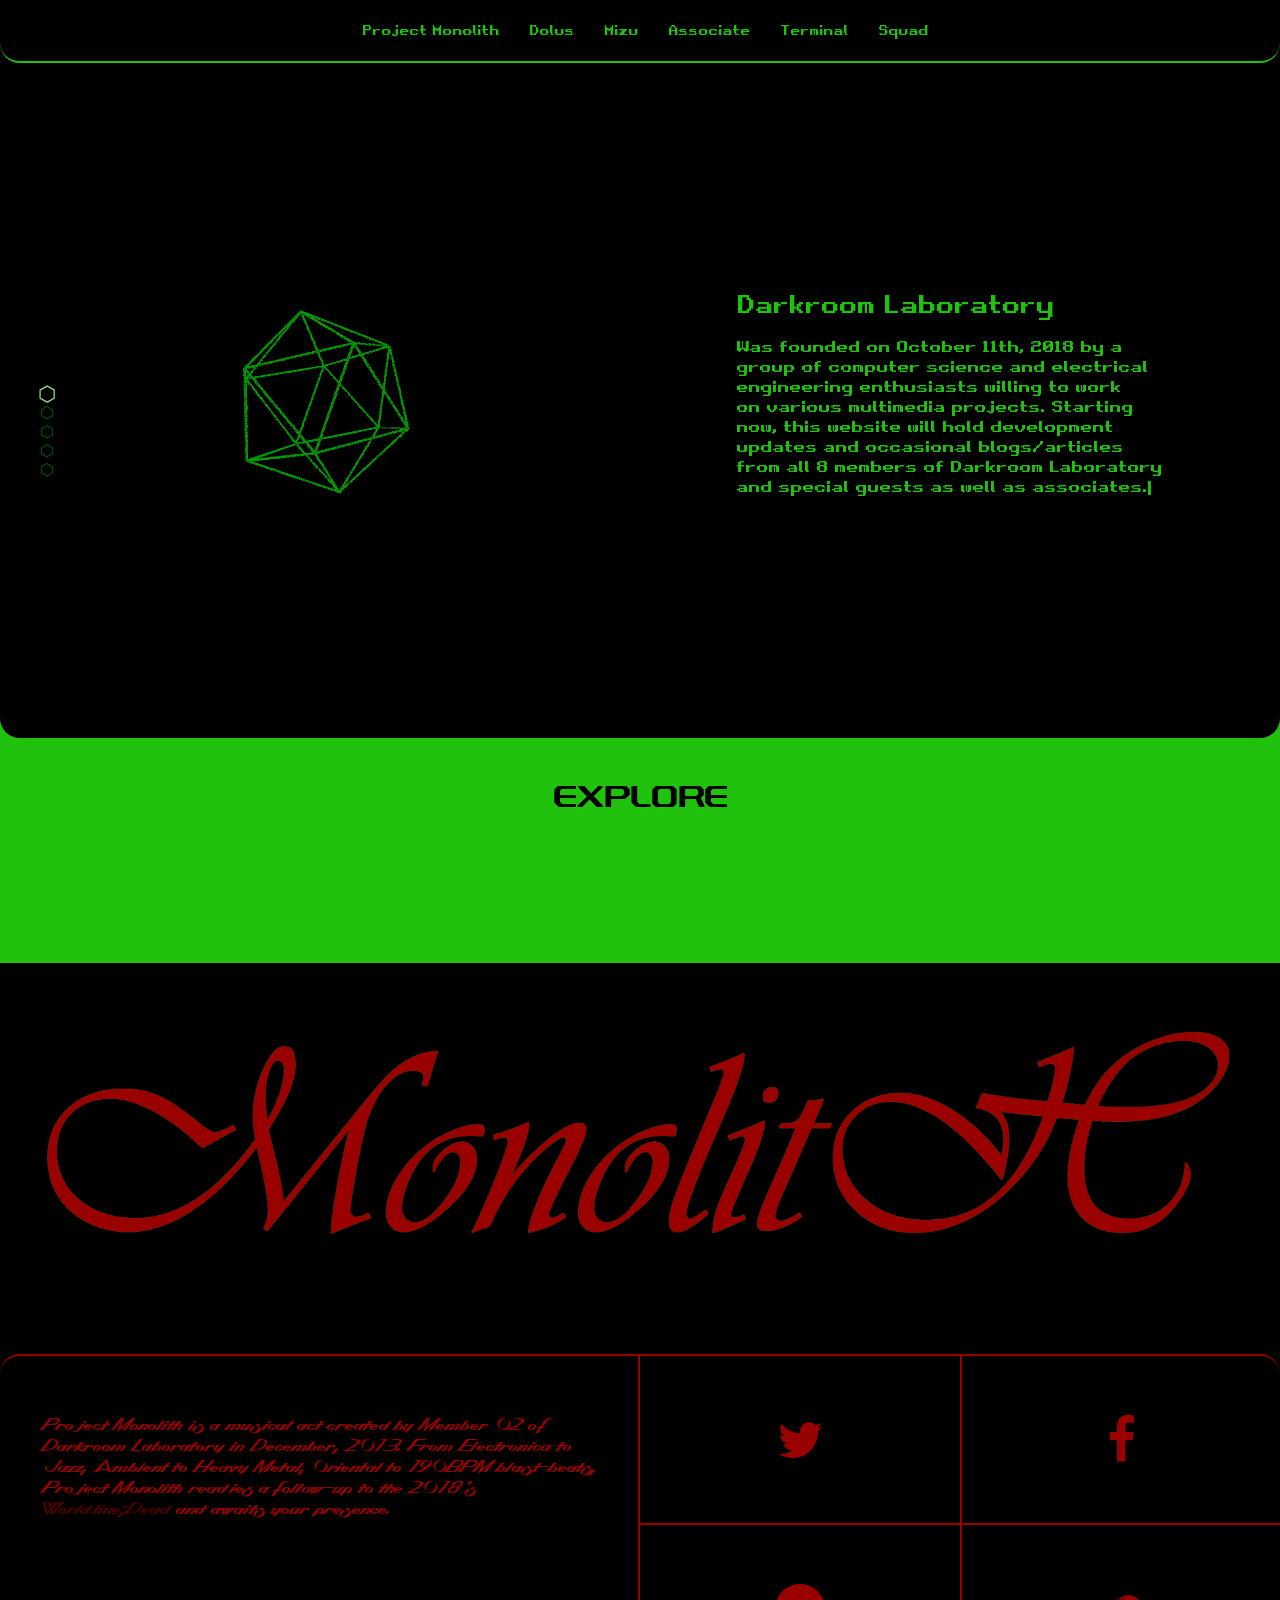
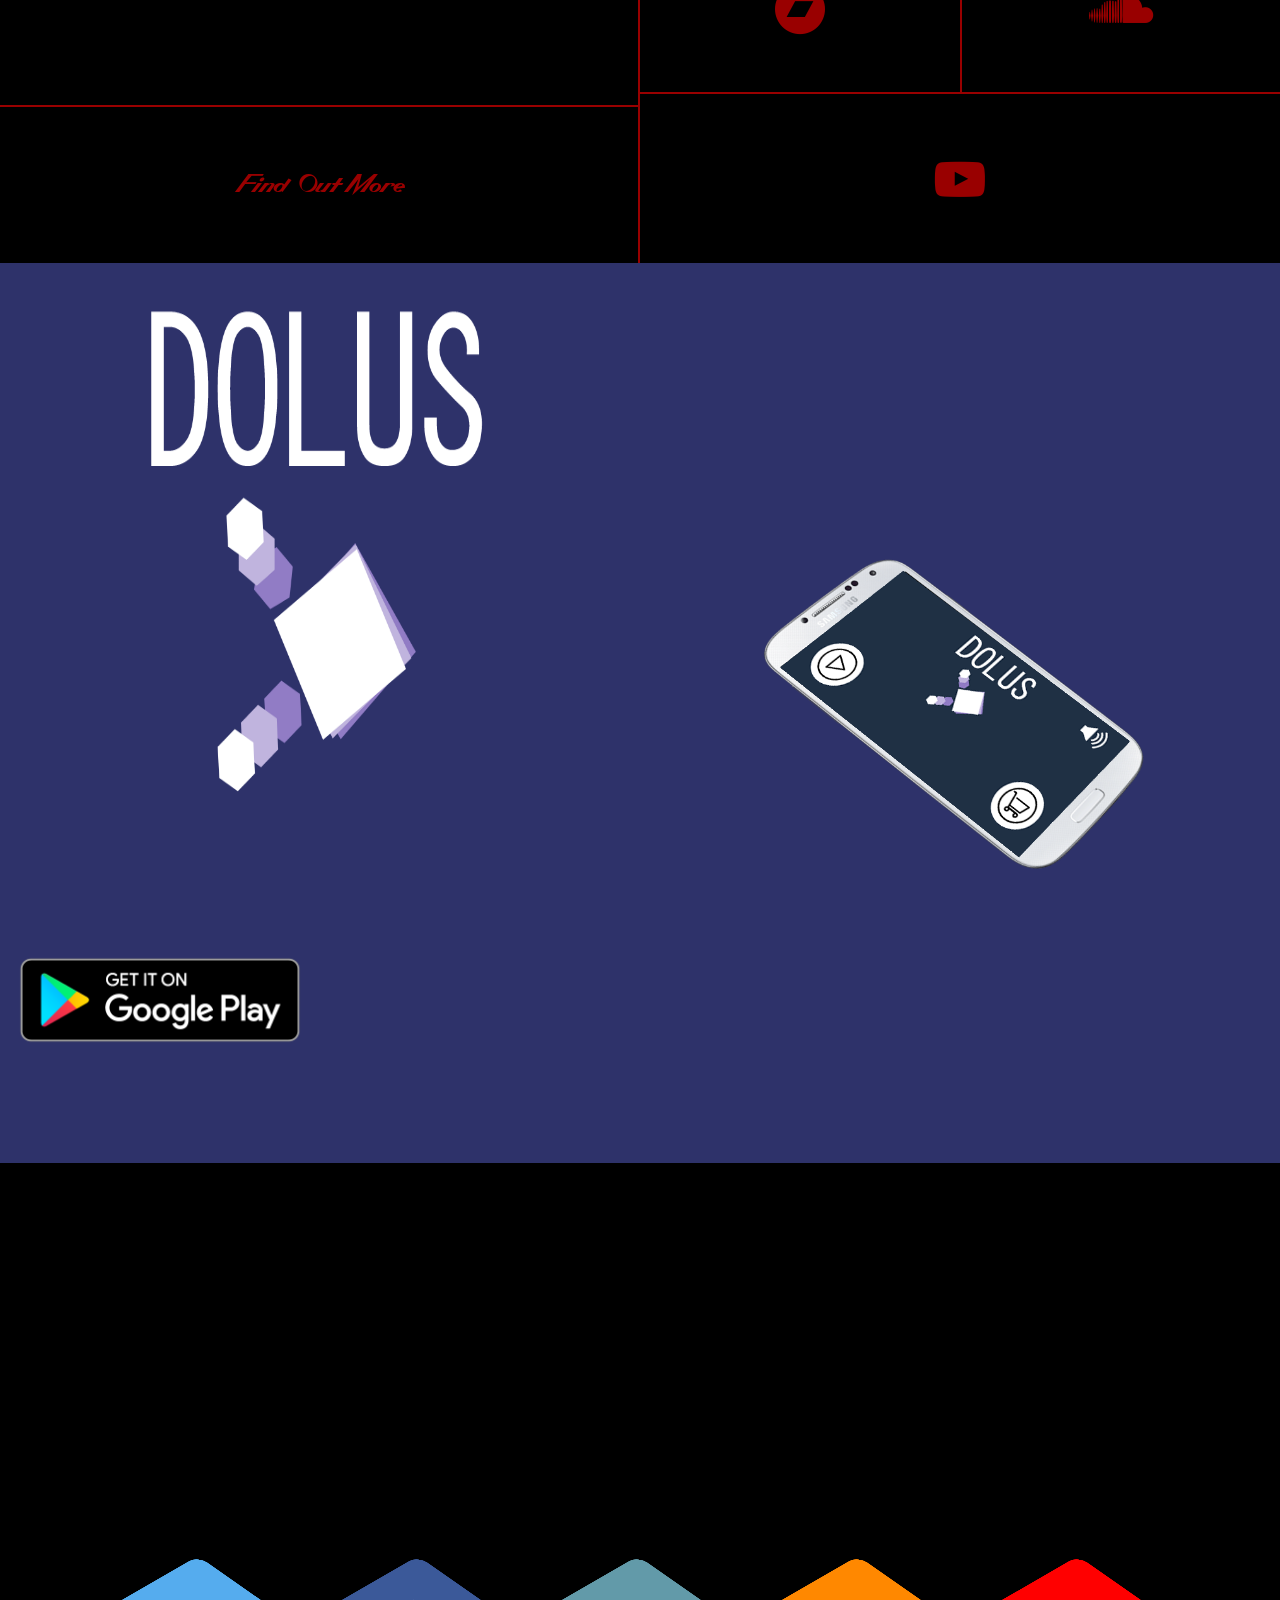
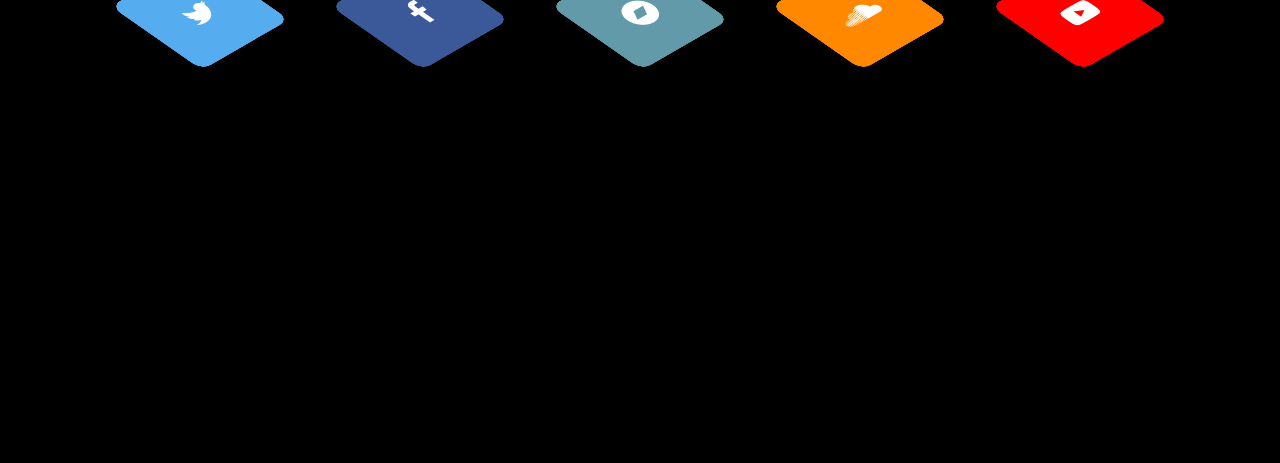
==== commit 45873a5f: "commit x" ====
--- a/index.html
+++ b/index.html
@@ -14,16 +14,16 @@
   <div class="theDock">
     <ul>
       <a class="scroll" href="#main-nav"><li>⬡</li></a>
-      <a class="scroll" href="#sectionTwo"><li>⬡</li></a>
-      <a class="scroll" href="#worldlineDeadSection"><li>⬡</li></a>
+      <a class="scroll" href="#monolithSection"><li>⬡</li></a>
+      <a class="scroll" href="#dolusSection"><li>⬡</li></a>
       <a class="scroll" href="#socMediaSection"><li>⬡</li></a>
       <a class="scroll" href="#sectionFive"><li>⬡</li></a>
     </ul>
   </div>
   <nav id="main-nav">
-    <div class="Dlab">
+    <!-- <div class="Dlab">
       <a>Darkroom Laboratory</a>
-    </div>
+    </div> -->
     <ul class="main-menu">
       <li><a href="#">Project Monolith</a></li>
       <li><a href="#">Dolus</a></li>
@@ -35,81 +35,95 @@
   </nav>
 
   <div id="fullpage">
-    <section id="Home">
-      <div class="landingScreenLeft">
-      </div>
-      <div class="landingScreenRight">
-        <img class="pcimg" src="images/pchexagon2.gif">
-      </div>
-    </section>
-    <section id="sectionTwo">
-      <div class="artSection">
-        <div class="whitespace">
-
-        </div>
-        <div class="deceitInEnigma">
-          <h1>Second Full Length LP Titled<br>DECEIT IN ENIGMA<br>Coming This Summer</h1>
-        </div>
-      </div>
-      <div class="videoContainer">
-        <iframe src="https://www.youtube.com/embed/eZB2RjzZxMc" frameborder="0" allow="accelerometer; autoplay; encrypted-media; gyroscope; picture-in-picture" allowfullscreen></iframe>
-      </div>
-    </section>
-    <section id="worldlineDeadSection">
-      <div class="worldlineColumn">
-        <h1>WORLDLINE</h1>
-      </div>
-      <div class="musicPlayer">
-        <div id="container">
-          <div id="audio-img" class="box">
-            <img class="box cover" title="Worldline;Dead player provided by Monolith" alt="Worldline;Dead" >
-          </div>
-          <div id="audio-player" class="box">
-            <div id="audio-info" class="box">
-              <span class="artist"></span> - <span class="title"></span>
-            </div>
-            <!-- <input id="volume" type="range" min="0" max="10" value="5"> -->
-            <br>
-            <div id="audio-buttons" class="box">
-              <button id="prev"><</button>
-              <button id="play"></button>
-              <button id="pause"></button>
-              <button id="stop"></button>
-              <button id="next">˃</button>
-            </div>
-            <div class="clear"></div>
-            <div id="tracker" class="box">
-              <div id="progressbar" class="box">
-                <span id="progress" class="box"></span>
-              </div>
-              <div id="durationBox">
-                <span id="duration" class="box"></span>
-              </div>
-            </div>
-            <div class="clear"></div>
-            <br>
-          </div>
-          <ul id="playlist" class="box">
-            <li song="Memories.mp3" cover="cover1.jpg" artist="Monolith">Memories</li>
-            <li song="As Of Right Now.mp3" cover="cover1.jpg" artist="Monolith">As Of Right Now</li>
-            <li song="Ominous.mp3" cover="cover1.jpg" artist="Monolith">Ominous</li>
-            <li song="Break Your Mind.mp3" cover="cover1.jpg" artist="Monolith">Break Your Mind</li>
-            <li song="Severity Of Destiny.mp3" cover="cover1.jpg" artist="Monolith">Severity Of Destiny</li>
-            <li song="Evildoer's Dance.mp3" cover="cover1.jpg" artist="Monolith">Evildoer's Dance</li>
-            <li song="Prying Eyes.mp3" cover="cover1.jpg" artist="Monolith">Prying Eyes</li>
-            <li song="Help,Kill.mp3" cover="cover1.jpg" artist="Monolith">Help,Kill</li>
-            <li song="Collapsing Structure.mp3" cover="cover1.jpg" artist="Monolith">Collapsing Structure</li>
-            <li song="Devil's Hand.mp3" cover="cover1.jpg" artist="Monolith">Devil's Hand</li>
-            <li song="The Impact.mp3" cover="cover1.jpg" artist="Monolith">The Impact</li>
-            <li song="Watermelon's Symphony.mp3" cover="cover1.jpg" artist="Monolith">Watermelon's Symphony</li>
-            <li song="Worldline;Dead.mp3" cover="cover1.jpg" artist="Monolith">Worldline;Dead</li>
-          </ul>
-
-
-        </div>
-      </div>
-      <div class="deadColumn">
-        <h1>DEAD</h1>
+    <section class="box" id="Home">
+      <div class="box landingScreenLeft">
+        <img class="box hexagonimg" src="images/giphgreeny.gif">
+
+      </div>
+      <div class="box landingScreenRight">
+        <div class="box landingParagraph">
+          <h2>Darkroom Laboratory</h2>
+          <p>Was founded on October 11th, 2018 by a<br>
+          group of computer science and electrical<br>
+          engineering enthusiasts willing to work<br>
+          on various multimedia projects. Starting<br>
+          now, this website will hold development<br>
+          updates and occasional blogs/articles<br>
+          from all 8 members of Darkroom Laboratory<br>
+          and special guests as well as associates.<span>|</span></p>
+        </div>
+      </div>
+      <div class="box bottomText">
+        <a>EXPLORE</a>
+      </div>
+
+    </section>
+    <section id="monolithSection">
+      <div class="monolithSectionTop">
+
+      </div>
+      <div class="monolithSectionBot">
+        <div class="monolithInfoContainer1">
+          <p>Project Monolith is a musical act created by Member 02
+           of Darkroom Laboratory in December, 2013. From Electronica to
+           Jazz, Ambient to Heavy Metal, Oriental to 190BPM blast-beats,
+           Project Monolith readies a follow-up to the 2018's <a href="https://www.youtube.com/watch?v=FssWUpCPglw">Worldline;Dead</a>
+           and awaits your presence.</p>
+           <button class="findOutMoreBtn">Find Out More</button>
+        </div>
+        <div class="monolithInfoContainer2">
+          <a href="#">
+            <span></span>
+            <span></span>
+            <span></span>
+            <span></span>
+            <span class="fa fa-twitter" aria-hidden="true"></span></a>
+          <a href="#">
+            <span></span>
+            <span></span>
+            <span></span>
+            <span></span>
+            <span class="fa fa-facebook" aria-hidden="true"></span></a>
+          <a href="#">
+            <span></span>
+            <span></span>
+            <span></span>
+            <span></span>
+            <span class="fa fa-bandcamp" aria-hidden="true"></span></a>
+          <a href="#">
+            <span></span>
+            <span></span>
+            <span></span>
+            <span></span>
+            <span class="fa fa-soundcloud" aria-hidden="true"></span></a>
+          <a href="#">
+            <span></span>
+            <span></span>
+            <span></span>
+            <span></span>
+            <span class="fa fa-youtube-play" aria-hidden="true"></span></a>
+        </div>
+
+      </div>
+    </section>
+    <section id="dolusSection">
+      <div class="box dolusTitle">
+        <div class="dolusLogoBox">
+          <img src="images/DolusMainLogo.png">
+        </div>
+        <div class="gPlay">
+          <a><img src="images/gplay.png"></a>
+        </div>
+      </div>
+      <div class="box dolusPhoneMockupBox">
+        <div class="dolusPhone">
+          <img src="images/phoneonly.png">
+          <img src="images/dolusonly.png" class="screen screen1">
+          <img src="images/dolusonly.png" class="screen screen2">
+          <img src="images/dolusonly.png" class="screen screen3">
+          <img src="images/dolusonly.png" class="screen screen4">
+          <img src="images/dolusonly.png" class="screen screen5">
+        </div>
       </div>
     </section>
     <section id="socMediaSection">
@@ -202,37 +216,35 @@
     }
   });
 
-  var sectionTwo_position = $('#sectionTwo').offset().top;
+  var sectionTwo_position = $('#monolithSection').offset().top;
 
   $(window).on('scroll', function() {
     var y_scroll_pos = window.pageYOffset;
     var scroll_pos_test = sectionTwo_position;
 
-    if(y_scroll_pos < worldline_position && y_scroll_pos > landingPage_position) {
-        $('.artSection').addClass('start');
-        $('.videoContainer').addClass('start');
+    if(y_scroll_pos < dolus_position && y_scroll_pos > landingPage_position) {
+        $('.monolithInfoContainer1').addClass('start');
+        $('.monolithInfoContainer2').addClass('start');
     }
     else {
-      $('.artSection').removeClass('start');
-      $('.videoContainer').removeClass('start');
+      $('.monolithInfoContainer1').removeClass('start');
+      $('.monolithInfoContainer2').removeClass('start');
     }
   });
 
-  var worldline_position = $('#worldlineDeadSection').offset().top;
+  var dolus_position = $('#dolusSection').offset().top;
 
   $(window).on('scroll', function() {
     var y_scroll_pos = window.pageYOffset;
-    var scroll_pos_test = worldline_position;
+    var scroll_pos_test = dolus_position;
 
     if(y_scroll_pos > sectionTwo_position + 100 && y_scroll_pos < socmedia_position) {
-        $('.worldlineColumn').addClass('start');
-        $('.deadColumn').addClass('start');
-        $('.musicPlayer').addClass('start');
+        $('.dolusTitle').addClass('start');
+        $('.dolusPhoneMockupBox').addClass('start');
     }
     else {
-      $('.worldlineColumn').removeClass('start');
-      $('.deadColumn').removeClass('start');
-      $('.musicPlayer').removeClass('start');
+      $('.dolusTitle').removeClass('start');
+      $('.dolusPhoneMockupBox').removeClass('start');
     }
 });
 
@@ -252,6 +264,7 @@
         $(this).siblings().children().removeClass('active');
       }
     })
+
 
   })
   $.scrollify({
--- a/style.css
+++ b/style.css
@@ -8,7 +8,7 @@
 }
 @font-face {
     font-family: "OldMonolithicFont";
-    src: url('fonts/Deutsch.ttf') format('truetype');
+    src: url('fonts/Ominus.otf') format('opentype');
 }
 @keyframes blinker {
   50% {
@@ -58,14 +58,14 @@
 
 
 html, body {
-  overflow-x: hidden;
   padding: 0;
   margin: 0;
   font-family: "MonolithicFont", serif, sans-serif;
   font-weight: lighter;
 }
 body {
-
+  overflow: hidden;
+  background-color: #000;
 }
 
 /* width */
@@ -93,20 +93,21 @@
 }
 #main-nav {
   display: flex;
-  align-items: center;
-  justify-content: center;
+
   height: 7vh;
-  padding: 20px 0;
+  width: 100%;
   font-size: 13px;
-  width: 100%;
+
   background-color: black;
-  border-bottom: green 2px solid;
+  border-bottom: #20C20E 2px solid;
+  border-bottom-left-radius: 20px;
+  border-bottom-right-radius: 20px;
 }
 #main-nav h3 {
 }
 .Dlab a {
   transition: 0.5s;
-  padding-left: 50px;
+
   color: white;
 }
 /* .Dlab:hover a {
@@ -117,30 +118,31 @@
 #main-nav ul {
   list-style: none;
   display: flex;
+  width: 100%;
+  justify-content: center;
+  align-items: center;
 }
 #main-nav ul li {
-  padding: 0 10px;
+  padding: 0 30px;
+  padding-left: 0;
 }
 #main-nav ul li a {
   font-family: 'TerminalFont', sans-serif;
   transition: 0.5s;
   padding-bottom: 2px;
-  color: green;
+  color: #20C20E;
 }
 #main-nav ul li a:hover {
   /* border-bottom: 2px solid #262626; */
   letter-spacing: 1em;
   color: red;
 }
-#main-nav ul.main-menu{
-  flex: 1;
-  margin-left: 20px;
-}
+
 #main-nav a {
   text-decoration: none;
 }
 .theDock{
-  bottom: 0;
+  bottom: 45%;
   position: fixed;
   z-index: 3;
   left: 0;
@@ -153,7 +155,7 @@
   font-family: "MonolithicFont", sans-serif;
 }
 .theDock li{
-  color: green;
+  color: #006400;
   font-size: 16px;
   transition: transform .1s;
   padding: 0;
@@ -165,7 +167,7 @@
   -webkit-text-stroke-width: 0.3px;
   -webkit-text-stroke-color: green;
   transform: scale(1.3);
-  color: red!important;
+  color: white!important;
 }
 h2 {
   margin: 0;
@@ -174,7 +176,7 @@
 
 #fullpage {
   scroll-behavior: smooth;
-  background-color: #fff;
+  background-color: #000;
   overflow-y: hidden;
   overflow-x: hidden;
 }
@@ -190,334 +192,285 @@
   background-position: center;
   background-repeat: no-repeat;
   position: relative;
+  background-color: #20C20E;
+}
+#Home {
+  display: grid;
+  grid-template-columns: 1fr 1fr;
+  grid-template-rows: 3fr 1fr;
+  height: 94vh;
+}
+.landingScreenRight {
+  animation: 1s ease-out 0s 1 slideInFromRight;
+  position: relative;
+  display: flex;
+  height: 100%;
+  align-items: center;
+  justify-content: center;
+  border-bottom-right-radius: 20px;
   background-color: #000;
-}
-#Home {
-  display: grid;
-  grid-template-columns: 1fr 1fr;
-  height: 94vh;
+  /* background-image: url('images/billiard.jpeg');
+  background-position: center;
+  background-size: cover; */
+}
+.landingParagraph {
+  height: auto;
+  display: block;
+  position: relative;
+  width: 70%;
+}
+.landingParagraph span {
+  animation: blinker 1s infinite;
+}
+.landingScreenRight h2 {
+  white-space: nowrap;
+  overflow: hidden;
+  font-weight: lighter;
+  text-align: left;
+  font-family: 'TerminalFont', sans-serif;
+  color: #20C20E;
+}
+.landingScreenRight p {
+  font-weight: lighter;
+  text-align: left;
+  font-family: 'TerminalFont', sans-serif;
+  color: #20C20E;
+
+}
+
+
+.landingScreenRight.start {
+  animation: 1s ease-out 0s 1 slideInFromLeft;
 }
 .landingScreenLeft {
+  animation: 1s ease-out 0s 1 slideInFromLeft;
+  position: relative;
+  display: grid;
+  height: 100%;
+  justify-items: center;
+  align-items: center;
+  border-bottom-left-radius: 20px;
+  background-color: #000;
+}
+.landingScreenLeft.start {
   animation: 1s ease-out 0s 1 slideInFromTop;
-  position: relative;
-  display: flex;
-  align-items: center;
-  justify-content: center;
-  text-align: center;
-}
-.pcimg {
-  width: 467px;
-  height: 320px;
-}
-.landingScreenLeft.start {
-  animation: 1s ease-out 0s 1 slideInFromLeft;
-}
-.landingScreenRight {
-  animation: 1s ease-out 0s 1 slideInFromBottom;
-  position: relative;
-  display: flex;
-  justify-content: center;
-}
-.landingScreenRight.start {
-  animation: 1s ease-out 0s 1 slideInFromRight;
-}
-
-#Home h2 {
+}
+
+.hexagonimg {
+  width: 70%;
+  max-width: 100%;
+}
+.bottomText {
+  display: flex;
+  align-items: stretch;
+  justify-content: center;
+  margin-top: 40px;
+  grid-column: 1/3;
+  background: #20C20E;
+}
+.bottomText a {
+  transition: 0.2s;
+  cursor: pointer;
+  font-size: 30px;
+}
+.bottomText a:hover {
+  transform: scale(1.2);
+}
+
+
+/* #Home h2 {
   position: absolute;
   -webkit-text-stroke-width: 2px;
   -webkit-text-stroke-color: green;
   color: black;
   font-size: 6vw;
-}
+} */
 
 
 #fullpage section:nth-child(2){
   display: grid;
-  grid-template-columns: 1fr 1fr;
-  position: relative;
-  background-image: url("images/Monolithred.jpg");
-  background-repeat: no-repeat;
+  grid-template-rows: 1fr 1.3fr;
+  position: relative;
+  /* background-repeat: no-repeat;
   background-attachment: fixed;
   background-size: cover;
+  background-position: center; */
+  background-color: #000;
+  height: 100vh;
+}
+.monolithSectionTop {
+  background-image: url("images/monolithcover2.jpg");
+  background-size: cover;
   background-position: center;
-  background-color: rgb(64,64,64);
-  height: 100vh;
-}
-.artSection {
-  display: grid;
-  grid-template-rows: 1fr 1fr;
-  animation: 1s ease-out 0s 1 slideInFromLeft;
-
-}
-.artSection.start {
+  background-repeat: no-repeat;
+}
+.monolithSectionBot {
+  display: grid;
+  grid-template-columns: 1fr 1fr;
+  background: #000;
+  border-top: #990000 2px solid;
+  border-top-left-radius: 20px;
+  border-top-right-radius: 20px;
+  font-family: 'OldMonolithicFont', sans-serif;
+}
+.monolithSectionBot p {
+  text-align: left;
+  padding: 40px;
+  color: #990000;
+  font-size: 18px;
+  font-weight: 400;
+}
+.monolithInfoContainer1 {
+  display: grid;
+  border-right: #990000 2px solid;
+}
+.monolithInfoContainer1.start {
   animation: 1s ease-out 0s 1 slideInFromRight;
 }
-.deceitInEnigma {
-  display: flex;
-  justify-content: center;
-}
-
-.artSection h1 {
-  position: absolute;
-  -webkit-text-stroke-width: 1px;
-  -webkit-text-stroke-color: red;
-  font-size: 2vw;
-  line-height: 1.5em;
-  color: white;
-}
-.videoContainer {
-  display: flex;
-  align-items: center;
-  animation: 1s ease-out 0s 1 slideInFromRight;
-}
-.videoContainer.start {
-  animation: 1s ease-out 0s 1 slideInFromLeft;
-}
-.videoContainer iframe {
-  width: 50vw;
-  height: 70vh;
-  border-radius: 10px;
-}
-#fullpage section:nth-child(3){
-  position: relative;
-  background-color: black;
-}
-
-#worldlineDeadSection {
-  display: grid;
-  grid-template-columns: 2fr 6fr 2fr;
-}
-.worldlineColumn {
-  display: flex;
-  align-items: center;
-  justify-content: center;
-  color: purple;
-  background-color: black;
-}
-.worldlineColumn h1 {
-  font-size: 5vw;
-  font-family: 'OldMonolithicFont', sans-serif;
-  writing-mode: vertical-rl;
-  text-orientation: upright;
-}
-.worldlineColumn.start {
-  animation: 1s ease-out 0s 1 slideInFromLeft;
-}
-.deadColumn {
-  display: flex;
-  align-items: center;
-  justify-content: center;
-  color: purple;
-  background-color: black;
-}
-.deadColumn h1 {
-  font-size: 5vw;
-  font-family: 'OldMonolithicFont', sans-serif;
-  writing-mode: vertical-rl;
-  text-orientation: upright;
-}
-.deadColumn.start {
-  animation: 1s ease-out 0s 1 slideInFromRight;
-}
-.musicPlayer {
-  border-radius: 50px;
-  font-family: 'OldMonolithicFont', sans-serif;
-  background-color: purple;
-  display: flex;
-  align-items: center;
-  justify-content: center;
-
-}
-.musicPlayer.start {
-  animation: 1s ease-out 0s 1 slideInFromBottom;
-}
-.musicPlayer h1 {
-  font-size: 3vw;
-  color: black;
-}
-#container {
-  display: grid;
-  grid-template-columns: 1fr 1fr 1fr;
-  grid-template-rows: 1fr 3fr;
-  align-items: flex-start;
-  justify-content: center;
-  height: 100vh;
-  min-height: 400px;
-  overflow: auto;
-  width: 40vw;
-  border: indigo solid 10px;
+.monolithInfoContainer1 a {
+  color: #4d0000;
+  text-decoration: none;
+}
+.monolithInfoContainer1 button {
+  margin: 0;
   padding: 0;
   outline: none;
-  font-family: "MonolithicFont", sans-serif;
-  font-size: 16px;
-  line-height: 1.5em;
-  color: purple;
-  background: black;
-  -moz-border-radius: 10px;
-  -webkit-border-radius: 10px;
-  border-radius: 10px;
-}
-.clear {
-  clear: both;
-}
-#audio-img {
-  grid-column: 1/2;
-  position: relative;
+  background-color: #000;
+  color: #990000;
+  border: none;
+  font-family : inherit;
   overflow: hidden;
+  transition: 0.2s;
+  border-top: #990000 2px solid;
+  font-size: 25px;
+  font-weight: 400;
+}
+.monolithInfoContainer1 button:hover {
+  background-color: #990000;
+  color: #000;
+  transform: scale(1.0);
+  box-shadow: 0 0 10px #990000, 0 0 40px #990000, 0 0 80px #990000;
+}
+.monolithInfoContainer2 {
+  display: grid;
+  grid-template-columns: 1fr 1fr;
+  grid-template-rows: 1fr 1fr 1fr;
+
+}
+.monolithInfoContainer2.start {
+  animation: 1s ease-out 0s 1 slideInFromLeft;
+}
+.monolithInfoContainer2 a {
+  display: flex;
+  background: #000;
+  align-items: center;
+  justify-content: center;
+  text-decoration: none;
+  color: #990000;
+  font-size: 50px;
+  overflow: hidden;
+  transition: 0.2s;
+}
+.monolithInfoContainer2 a:hover {
+  color: #000;
+  background: #990000;
+  -moz-box-shadow: 0 0 10px #990000, 0 0 40px #990000, 0 0 80px #990000;
+  box-shadow: 0 0 10px #990000, 0 0 40px #990000, 0 0 80px #990000;
+}
+.monolithInfoContainer2 a:nth-child(1) {
+  border-bottom: #990000 2px solid;
+}
+.monolithInfoContainer2 a:nth-child(2) {
+  border-top-right-radius: 20px;
+  border-left: #990000 2px solid;
+  border-bottom: #990000 2px solid;
+}
+.monolithInfoContainer2 a:nth-child(3) {
+  border-bottom: #990000 2px solid;
+}
+.monolithInfoContainer2 a:nth-child(4) {
+  border-left: #990000 2px solid;
+  border-bottom: #990000 2px solid;
+}
+.monolithInfoContainer2 a:nth-child(5) {
+  grid-column: 1/3;
+}
+
+
+
+
+#fullpage section:nth-child(3){
+  position: relative;
+  background-color: black;
+  height: 100vh;
+  display: grid;
+  grid-template-columns: 1fr 1fr;
+}
+.dolusTitle {
+  display: grid;
+  grid-template-rows: 3fr 1fr;
+  background: #2e326a;
+}
+.dolusTitle.start {
+  animation: 1s ease-out 0s 1 slideInFromLeft;
+}
+.dolusLogoBox {
+  display: flex;
+  justify-content: center;
+}
+.dolusLogoBox img {
+  max-width: 100%;
   height: auto;
+}
+
+.gPlay a {
   cursor: pointer;
 }
-.cover {
-  width: 100%;
-  z-index: 1;
-}
-#audio-player {
-  display: grid;
-  grid-column: 2/4;
-  align-content: flex-start;
-}
-#audio-info {
-  text-align: center;
-}
-#audio-info .artist {
-  font-weight: bold;
-}
-input#volume {
-  width: 95%;
-  -webkit-appearance: none !important;
-  margin-left: 2%;
-  background: #ccc;
-  height: 1px;
-  margin-bottom: 20px;
-}
-input#volume::-webkit-slider-thumb {
-  -webkit-appearance: none !important;
-  background: url("images/buttons/knob.png") no-repeat;
-  height: 12px;
-  width: 12px;
-  cursor: pointer;
-}
-#audio-buttons {
-  width: 100%;
-  display: flex;
-  justify-content: center;
-  align-items: center;
-}
-button:hover {
-  cursor: pointer;
-  transform: scale(0.9);
-}
-
-button#play {
-  width: 70px;
-  height: 70px;
-  background: url("images/buttons/play.png") no-repeat;
-  float: left;
-  -moz-border-radius: 10px;
-  -webkit-border-radius: 10px;
-  border-radius: 10px;
-  border: black solid 1px;
-  outline: none;
-  transition: transform .1s;
-}
-button#pause {
-  width: 70px;
-  height: 70px;
-  background: url("images/buttons/pauseindigo.png") no-repeat;
-  float: left;
-  -moz-border-radius: 10px;
-  -webkit-border-radius: 10px;
-  border-radius: 10px;
-  border: black solid 1px;
-  outline: none;
-}
-button#stop {
-  width: 70px;
-  height: 70px;
-  background: url("images/buttons/stop.png") no-repeat;
-  float: left;
-  -moz-border-radius: 10px;
-  -webkit-border-radius: 10px;
-  border-radius: 10px;
-  border: black solid 1px;
-  outline: none;
-}
-button#prev {
-  color: purple;
-  font-weight: bold;
-  font-size: 20px;
-  border: none;
-  background: black;
-  outline: none;
-  outline: none;
-}
-button#next {
-  color: purple;
-  font-weight: bold;
-  font-size: 20px;
-  border: none;
-  background: black;
-  outline: none;
-}
-
-#playlist {
-  grid-column: 1/4;
-  list-style: none;
-  padding-left: 10px;
-}
-#playlist li {
-  cursor: pointer;
-  margin: 5px;
-}
-#tracker {
-  position: relative;
-  width: 100%;
-}
-#playlist li.active {
-  font-weight: bold;
-  padding: 3px;
-  color: gold;
-  background: indigo;
-  -moz-border-radius: 5px;
-  -webkit-border-radius: 5px;
-  border-radius: 5px;
-}
-#playlist li:hover {
-  background-color: purple;
-  color: black;
-  -moz-border-radius: 5px;
-  -webkit-border-radius: 5px;
-  border-radius: 5px
-}
-#progressbar {
-  width: 100%;
-
-  margin-bottom: 20px;
-  margin-bottom: 9px;
-  height: 5px;
-  background: url("images/buttons/progress_bg1.png") no-repeat;
-  float: left;
-  cursor: pointer;
-}
-#progress {
-  background: url("images/buttons/progress_indigo.png") no-repeat;
-  height: 5px;
-  display: inline-block;
+.gPlay img {
+  max-width: 50%;
+}
+.dolusPhoneMockupBox {
+  display: grid;
+  grid-template-rows: 1fr;
+  background: #2e326a;
+}
+.dolusPhoneMockupBox.start {
+  animation: 1s ease-out 0s 1 slideInFromRight;
+}
+.dolusPhone {
+  position: relative;
+  display: flex;
+  align-items: center;
+  justify-content: center;
+}
+.dolusPhone img {
+  width: 480px;
+  height: 480px;
+}
+.dolusPhone .screen {
   position: absolute;
-  top: 0;
-  cursor: pointer;
-}
-#durationBox {
-  display: flex;
-  width: 100%;
-  justify-content: center;
-}
-#duration {
-  background: grey;
-  -moz-border-radius: 10px;
-  -webkit-border-radius: 10px;
-  border-radius: 10px;
-  font-weight: 300;
+
+  transition: 0.5s;
+}
+.dolusPhone:hover .screen.screen5 {
+  transform: translateY(-160px);
+  opacity: 1;
+}
+.dolusPhone:hover .screen.screen4 {
+  transform: translateY(-120px);
+  opacity: 1;
+}
+.dolusPhone:hover .screen.screen3 {
+  transform: translateY(-80px);
+  opacity: 1;
+}
+.dolusPhone:hover .screen.screen2 {
+  transform: translateY(-40px);
+  opacity: 1;
+}
+.dolusPhone:hover .screen.screen1 {
+  transform: translateY(0px);
+  opacity: 1;
 }
 
 #fullpage section:nth-child(4){
